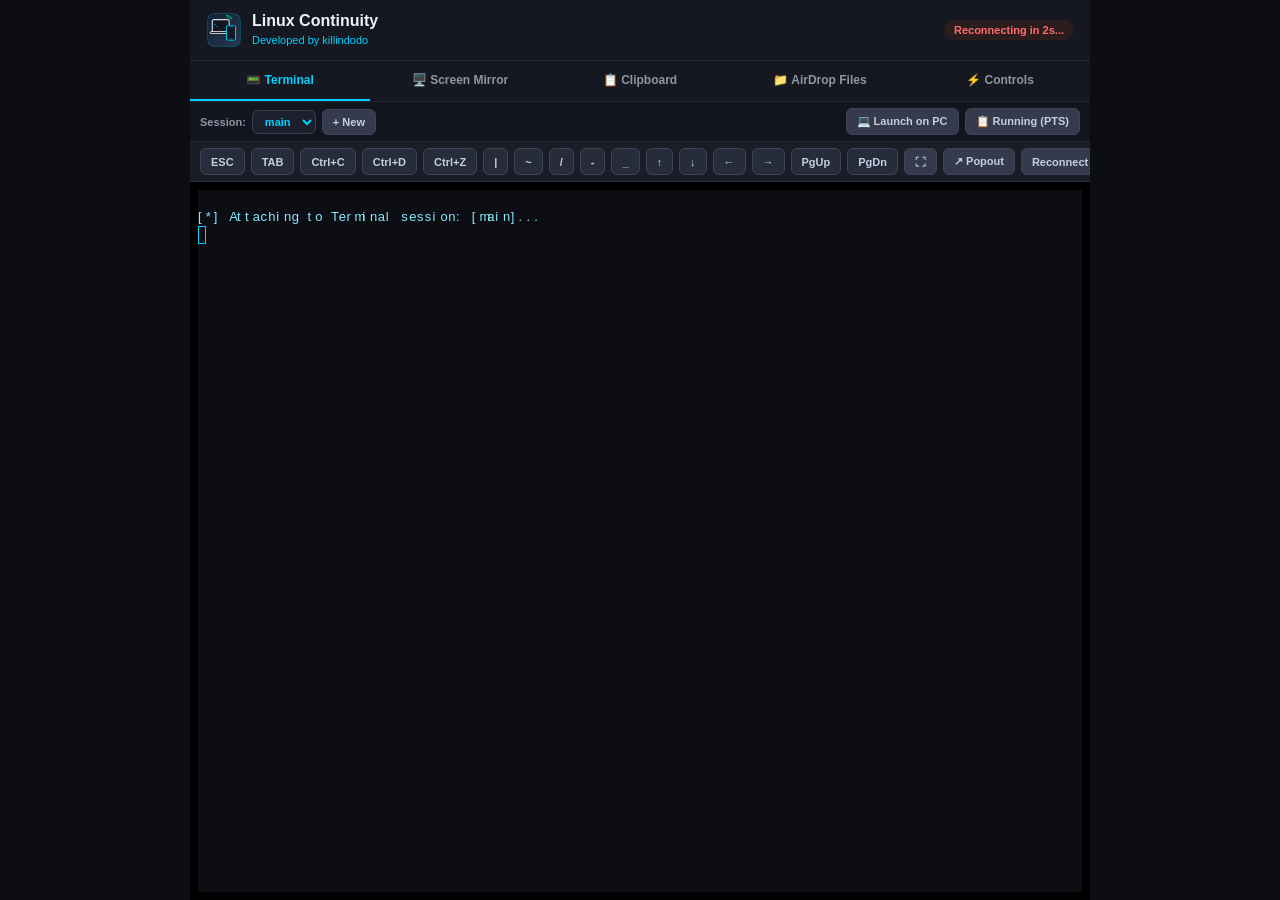
==== templates/index.html @ 5f1b2533 "Add robust remote terminal connection, keepalive heartbeats, standalone terminal view, and SSH acces" ====
<!DOCTYPE html>
<html lang="en">
<head>
  <meta charset="UTF-8">
  <meta name="viewport" content="width=device-width, initial-scale=1.0, maximum-scale=1.0, user-scalable=no">
  <title>Linux Continuity • killindodo</title>
  <link rel="icon" type="image/png" href="/static/icons/icon.png">
  <link rel="stylesheet" href="/static/css/xterm.css">
  <link rel="stylesheet" href="/static/css/style.css">
</head>
<body>
  <div class="app-container">
    <!-- Header -->
    <header class="navbar">
      <div class="brand">
        <img src="/static/icons/icon.png" class="brand-icon" alt="Logo">
        <div>
          <h1 class="brand-title">Linux Continuity</h1>
          <span class="brand-sub">Developed by killindodo</span>
        </div>
      </div>
      <div id="connStatus" class="status-badge disconnected">Connecting...</div>
    </header>

    <!-- Navigation Tabs -->
    <nav class="tabs-nav">
      <button class="tab-btn active" data-tab="terminal">📟 Terminal</button>
      <button class="tab-btn" data-tab="screen">🖥️ Screen Mirror</button>
      <button class="tab-btn" data-tab="clipboard">📋 Clipboard</button>
      <button class="tab-btn" data-tab="files">📁 AirDrop Files</button>
      <button class="tab-btn" data-tab="system">⚡ Controls</button>
    </nav>

    <!-- Main Content Panels -->
    <main class="panel-content">
      <!-- 1. Terminal Panel -->
      <section id="tab-terminal" class="tab-pane active">
        <div class="terminal-container">
          <!-- Session Switcher & Control Header -->
          <div class="term-session-bar">
            <div class="session-selector">
              <label for="termSessionSelect">Session:</label>
              <select id="termSessionSelect">
                <option value="main">main</option>
              </select>
              <button class="kbtn action" id="btnNewSession" title="Create new session">+ New</button>
            </div>
            <div class="session-actions">
              <button class="kbtn action" id="btnLaunchPcTerm" title="Open terminal on PC attached to this session">💻 Launch on PC</button>
              <button class="kbtn action" id="btnToggleProcs" title="Inspect running desktop terminals">📋 Running (PTS)</button>
            </div>
          </div>

          <!-- Mobile Keyboard Helper Toolbar -->
          <div class="key-toolbar">
            <button class="kbtn" data-key="\x1b">ESC</button>
            <button class="kbtn" data-key="\t">TAB</button>
            <button class="kbtn" data-key="\x03">Ctrl+C</button>
            <button class="kbtn" data-key="\x04">Ctrl+D</button>
            <button class="kbtn" data-key="\x1a">Ctrl+Z</button>
            <button class="kbtn" data-key="|">|</button>
            <button class="kbtn" data-key="~">~</button>
            <button class="kbtn" data-key="/">/</button>
            <button class="kbtn" data-key="-">-</button>
            <button class="kbtn" data-key="_">_</button>
            <button class="kbtn" data-key="\x1b[A">↑</button>
            <button class="kbtn" data-key="\x1b[B">↓</button>
            <button class="kbtn" data-key="\x1b[D">←</button>
            <button class="kbtn" data-key="\x1b[C">→</button>
            <button class="kbtn" data-key="\x1b[5~">PgUp</button>
            <button class="kbtn" data-key="\x1b[6~">PgDn</button>
            <button class="kbtn action" id="btnMainTermFullscreen" title="Toggle Fullscreen">⛶</button>
            <a href="/terminal" target="_blank" class="kbtn action" title="Open Dedicated Standalone Terminal" style="text-decoration:none;">↗ Popout</a>
            <button class="kbtn action" id="btnReconnectTerm">Reconnect</button>
            <button class="kbtn action" id="btnClearTerm">Clear</button>
          </div>

          <!-- Collapsible Running Processes Drawer -->
          <div id="procsDrawer" class="procs-drawer" style="display: none;">
            <div class="drawer-header">
              <h4>🖥️ Active Desktop Terminals & Processes</h4>
              <div class="drawer-btns">
                <button id="btnRefreshProcs" class="btn-xs">🔄 Refresh</button>
                <button id="btnCloseProcs" class="btn-xs">✕ Close</button>
              </div>
            </div>
            <div class="procs-content" id="procsContent">
              <div class="procs-loading">Loading running desktop processes...</div>
            </div>
          </div>

          <div id="terminal"></div>
        </div>
      </section>

      <!-- 2. Live Desktop Screen Mirror Panel -->
      <section id="tab-screen" class="tab-pane">
        <div class="screen-wrapper">
          <!-- Screen Control Toolbar -->
          <div class="screen-toolbar">
            <div class="st-left">
              <label for="screenRefreshRate">Rate:</label>
              <select id="screenRefreshRate">
                <option value="1000">Live 1s</option>
                <option value="2000" selected>2s</option>
                <option value="4000">4s</option>
                <option value="0">Manual</option>
              </select>
              <button id="btnScreenManualRefresh" class="kbtn action">🔄 Refresh</button>
            </div>
            <div class="st-right">
              <span class="click-mode-label">Tap:</span>
              <button class="click-mode-btn active" data-btn="1" id="modeLeft">Left</button>
              <button class="click-mode-btn" data-btn="3" id="modeRight">Right</button>
              <button class="click-mode-btn" data-btn="double" id="modeDouble">Double</button>
            </div>
          </div>

          <!-- Interactive Screen Display -->
          <div class="screen-viewport" id="screenViewport">
            <div class="screen-canvas-box" id="screenCanvasBox">
              <img id="screenImg" src="/static/icons/icon.png" alt="Desktop Screen" draggable="false">
              <div id="screenRipple" class="screen-ripple"></div>
            </div>
          </div>

          <!-- Virtual Keyboard & Typing Controller -->
          <div class="screen-kbd-bar">
            <div class="s-keys-row">
              <button class="kbtn s-key" data-skey="Return">Enter</button>
              <button class="kbtn s-key" data-skey="BackSpace">Bksp</button>
              <button class="kbtn s-key" data-skey="Tab">Tab</button>
              <button class="kbtn s-key" data-skey="Escape">Esc</button>
              <button class="kbtn s-key" data-skey="ctrl+c">Ctrl+C</button>
              <button class="kbtn s-key" data-skey="super">Super</button>
              <button class="kbtn s-key" data-skey="alt+Tab">Alt+Tab</button>
              <button class="kbtn s-key" data-skey="space">Space</button>
            </div>
            <div class="screen-type-box">
              <input type="text" id="screenTextInput" placeholder="Type text to send to focused PC window...">
              <button id="btnScreenSendText" class="btn-primary-sm">Send</button>
            </div>
          </div>
        </div>
      </section>

      <!-- 3. Clipboard Panel -->
      <section id="tab-clipboard" class="tab-pane">
        <div class="card">
          <div class="card-header">
            <h3>PC Clipboard (Live Sync)</h3>
            <button id="btnCopyFromPc" class="btn-sm">Copy to Phone</button>
          </div>
          <div id="pcClipboardText" class="clipboard-box placeholder">
            Waiting for clipboard content from PC...
          </div>
        </div>

        <div class="card">
          <div class="card-header">
            <h3>Send to PC Clipboard</h3>
          </div>
          <textarea id="phoneClipboardInput" class="input-textarea" placeholder="Type or paste text here to immediately send to Linux PC..."></textarea>
          <button id="btnSendToPc" class="btn-primary">⚡ Send to PC Clipboard</button>
        </div>
      </section>

      <!-- 4. AirDrop Files Panel -->
      <section id="tab-files" class="tab-pane">
        <div class="card">
          <div class="card-header">
            <h3>Send File to Linux PC</h3>
          </div>
          <div class="drop-zone" id="dropZone">
            <input type="file" id="fileInput" multiple style="display:none;">
            <div class="drop-content">
              <span class="drop-icon">📤</span>
              <p>Tap to choose files or photos</p>
              <span class="drop-sub">Saves straight to ~/Downloads on Linux</span>
            </div>
          </div>
          <div id="uploadProgress" class="progress-bar-container" style="display:none;">
            <div id="progressBar" class="progress-bar"></div>
          </div>
        </div>

        <div class="card">
          <div class="card-header">
            <h3>Download from PC (Recent Files)</h3>
            <button id="btnRefreshFiles" class="btn-sm">Refresh</button>
          </div>
          <ul id="fileList" class="file-list">
            <li class="file-item empty">Loading files...</li>
          </ul>
        </div>
      </section>

      <!-- 5. System Controls Panel -->
      <section id="tab-system" class="tab-pane">
        <div class="card">
          <div class="card-header">
            <h3>Quick Actions</h3>
          </div>
          <div class="action-grid">
            <button class="action-card" data-action="launch_shared_terminal">
              <span class="act-icon">💻</span>
              <span class="act-title">Open Terminal on PC</span>
            </button>
            <button class="action-card" data-action="lock_screen">
              <span class="act-icon">🔒</span>
              <span class="act-title">Lock Screen</span>
            </button>
            <button class="action-card" data-action="notify">
              <span class="act-icon">🔔</span>
              <span class="act-title">Ping Desktop</span>
            </button>
            <button class="action-card" data-action="vol_mute">
              <span class="act-icon">🔇</span>
              <span class="act-title">Mute Audio</span>
            </button>
            <button class="action-card" data-action="open_downloads">
              <span class="act-icon">📂</span>
              <span class="act-title">Open Downloads</span>
            </button>
          </div>
        </div>

        <div class="card">
          <div class="card-header">
            <h3>🌐 Remote Connectivity (Away from Desk)</h3>
            <button id="btnRefreshTunnelStatus" class="btn-sm">Refresh</button>
          </div>
          
          <div class="remote-tunnel-box">
            <div class="remote-row">
              <span class="remote-label">Cloudflare Public HTTPS:</span>
              <span class="remote-val" id="remoteTunnelStatus">Inactive</span>
            </div>
            <div class="remote-actions-row">
              <button id="btnTogglePublicTunnel" class="btn-sm">⚡ Start Public Tunnel</button>
              <button id="btnCopyTunnelUrl" class="btn-sm" style="display:none;">📋 Copy URL</button>
            </div>
          </div>

          <div class="remote-tunnel-box" style="margin-top: 10px;">
            <div class="remote-row">
              <span class="remote-label">Tailscale Mesh VPN:</span>
              <span class="remote-val" id="remoteTailscaleIp">...</span>
            </div>
            <div class="remote-row" style="margin-top: 6px;">
              <span class="remote-label">SSH Remote Command (Termux / JuiceSSH):</span>
            </div>
            <div class="code-box" id="remoteSshCmd">ssh killindodo@...</div>
            <button id="btnCopySshCmd" class="btn-sm" style="margin-top: 6px;">📋 Copy SSH Command</button>
          </div>
        </div>

        <div class="card">
          <div class="card-header">
            <h3>System Information</h3>
          </div>
          <div class="sys-info-grid">
            <div class="sys-item">
              <span class="sys-label">Host</span>
              <span class="sys-val" id="sysHost">Linux PC</span>
            </div>
            <div class="sys-item">
              <span class="sys-label">IP Address</span>
              <span class="sys-val" id="sysIp">...</span>
            </div>
            <div class="sys-item">
              <span class="sys-label">Author</span>
              <span class="sys-val">killindodo</span>
            </div>
          </div>
        </div>
      </section>
    </main>

    <!-- PIN Security Modal -->
    <div id="pinModal" class="pin-modal" style="display:none;">
      <div class="pin-card">
        <span class="pin-icon">🔒</span>
        <h2>Security PIN Required</h2>
        <p>Enter the 4-digit PIN shown on your Linux PC desktop dashboard to authorize this device.</p>
        <div class="pin-input-box">
          <input type="password" id="pinInput" maxlength="8" placeholder="••••" autocomplete="off" autofocus>
        </div>
        <button id="btnUnlock" class="btn-primary">Unlock Device</button>
        <p id="pinError" class="pin-error" style="display:none;">Invalid PIN. Please check your PC screen.</p>
      </div>
    </div>

    <!-- Toast Notification -->
    <div id="toast" class="toast"></div>
  </div>

  <script src="/static/js/xterm.js"></script>
  <script src="/static/js/xterm-addon-fit.js"></script>
  <script src="/static/js/app.js"></script>
</body>
</html>
---- static/css/xterm.css ----
/**
 * Copyright (c) 2014 The xterm.js authors. All rights reserved.
 * Copyright (c) 2012-2013, Christopher Jeffrey (MIT License)
 * https://github.com/chjj/term.js
 * @license MIT
 *
 * Permission is hereby granted, free of charge, to any person obtaining a copy
 * of this software and associated documentation files (the "Software"), to deal
 * in the Software without restriction, including without limitation the rights
 * to use, copy, modify, merge, publish, distribute, sublicense, and/or sell
 * copies of the Software, and to permit persons to whom the Software is
 * furnished to do so, subject to the following conditions:
 *
 * The above copyright notice and this permission notice shall be included in
 * all copies or substantial portions of the Software.
 *
 * THE SOFTWARE IS PROVIDED "AS IS", WITHOUT WARRANTY OF ANY KIND, EXPRESS OR
 * IMPLIED, INCLUDING BUT NOT LIMITED TO THE WARRANTIES OF MERCHANTABILITY,
 * FITNESS FOR A PARTICULAR PURPOSE AND NONINFRINGEMENT. IN NO EVENT SHALL THE
 * AUTHORS OR COPYRIGHT HOLDERS BE LIABLE FOR ANY CLAIM, DAMAGES OR OTHER
 * LIABILITY, WHETHER IN AN ACTION OF CONTRACT, TORT OR OTHERWISE, ARISING FROM,
 * OUT OF OR IN CONNECTION WITH THE SOFTWARE OR THE USE OR OTHER DEALINGS IN
 * THE SOFTWARE.
 *
 * Originally forked from (with the author's permission):
 *   Fabrice Bellard's javascript vt100 for jslinux:
 *   http://bellard.org/jslinux/
 *   Copyright (c) 2011 Fabrice Bellard
 *   The original design remains. The terminal itself
 *   has been extended to include xterm CSI codes, among
 *   other features.
 */

/**
 *  Default styles for xterm.js
 */

.xterm {
    cursor: text;
    position: relative;
    user-select: none;
    -ms-user-select: none;
    -webkit-user-select: none;
}

.xterm.focus,
.xterm:focus {
    outline: none;
}

.xterm .xterm-helpers {
    position: absolute;
    top: 0;
    /**
     * The z-index of the helpers must be higher than the canvases in order for
     * IMEs to appear on top.
     */
    z-index: 5;
}

.xterm .xterm-helper-textarea {
    padding: 0;
    border: 0;
    margin: 0;
    /* Move textarea out of the screen to the far left, so that the cursor is not visible */
    position: absolute;
    opacity: 0;
    left: -9999em;
    top: 0;
    width: 0;
    height: 0;
    z-index: -5;
    /** Prevent wrapping so the IME appears against the textarea at the correct position */
    white-space: nowrap;
    overflow: hidden;
    resize: none;
}

.xterm .composition-view {
    /* TODO: Composition position got messed up somewhere */
    background: #000;
    color: #FFF;
    display: none;
    position: absolute;
    white-space: nowrap;
    z-index: 1;
}

.xterm .composition-view.active {
    display: block;
}

.xterm .xterm-viewport {
    /* On OS X this is required in order for the scroll bar to appear fully opaque */
    background-color: #000;
    overflow-y: scroll;
    cursor: default;
    position: absolute;
    right: 0;
    left: 0;
    top: 0;
    bottom: 0;
}

.xterm .xterm-screen {
    position: relative;
}

.xterm .xterm-screen canvas {
    position: absolute;
    left: 0;
    top: 0;
}

.xterm .xterm-scroll-area {
    visibility: hidden;
}

.xterm-char-measure-element {
    display: inline-block;
    visibility: hidden;
    position: absolute;
    top: 0;
    left: -9999em;
    line-height: normal;
}

.xterm.enable-mouse-events {
    /* When mouse events are enabled (eg. tmux), revert to the standard pointer cursor */
    cursor: default;
}

.xterm.xterm-cursor-pointer,
.xterm .xterm-cursor-pointer {
    cursor: pointer;
}

.xterm.column-select.focus {
    /* Column selection mode */
    cursor: crosshair;
}

.xterm .xterm-accessibility,
.xterm .xterm-message {
    position: absolute;
    left: 0;
    top: 0;
    bottom: 0;
    right: 0;
    z-index: 10;
    color: transparent;
    pointer-events: none;
}

.xterm .live-region {
    position: absolute;
    left: -9999px;
    width: 1px;
    height: 1px;
    overflow: hidden;
}

.xterm-dim {
    /* Dim should not apply to background, so the opacity of the foreground color is applied
     * explicitly in the generated class and reset to 1 here */
    opacity: 1 !important;
}

.xterm-underline-1 { text-decoration: underline; }
.xterm-underline-2 { text-decoration: double underline; }
.xterm-underline-3 { text-decoration: wavy underline; }
.xterm-underline-4 { text-decoration: dotted underline; }
.xterm-underline-5 { text-decoration: dashed underline; }

.xterm-overline {
    text-decoration: overline;
}

.xterm-overline.xterm-underline-1 { text-decoration: overline underline; }
.xterm-overline.xterm-underline-2 { text-decoration: overline double underline; }
.xterm-overline.xterm-underline-3 { text-decoration: overline wavy underline; }
.xterm-overline.xterm-underline-4 { text-decoration: overline dotted underline; }
.xterm-overline.xterm-underline-5 { text-decoration: overline dashed underline; }

.xterm-strikethrough {
    text-decoration: line-through;
}

.xterm-screen .xterm-decoration-container .xterm-decoration {
	z-index: 6;
	position: absolute;
}

.xterm-screen .xterm-decoration-container .xterm-decoration.xterm-decoration-top-layer {
	z-index: 7;
}

.xterm-decoration-overview-ruler {
    z-index: 8;
    position: absolute;
    top: 0;
    right: 0;
    pointer-events: none;
}

.xterm-decoration-top {
    z-index: 2;
    position: relative;
}
---- static/css/style.css ----
/* Linux Continuity - Mobile Web UI Stylesheet */
:root {
  --bg-dark: #0c0e14;
  --card-bg: #151821;
  --card-border: #242938;
  --accent: #007aff;
  --accent-cyan: #00d2ff;
  --accent-green: #34c759;
  --text-main: #f0f2f8;
  --text-muted: #8e95a5;
  --danger: #ff3b30;
}

* {
  box-sizing: border-box;
  margin: 0;
  padding: 0;
  font-family: -apple-system, BlinkMacSystemFont, "Segoe UI", Roboto, Helvetica, Arial, sans-serif;
  -webkit-tap-highlight-color: transparent;
}

body {
  background-color: var(--bg-dark);
  color: var(--text-main);
  height: 100vh;
  overflow: hidden;
}

.app-container {
  display: flex;
  flex-direction: column;
  height: 100vh;
  max-width: 900px;
  margin: 0 auto;
}

/* Header */
.navbar {
  display: flex;
  align-items: center;
  justify-content: space-between;
  padding: 12px 16px;
  background-color: var(--card-bg);
  border-bottom: 1px solid var(--card-border);
}

.brand {
  display: flex;
  align-items: center;
  gap: 10px;
}

.brand-icon {
  width: 36px;
  height: 36px;
  border-radius: 8px;
}

.brand-title {
  font-size: 16px;
  font-weight: 700;
  color: var(--text-main);
}

.brand-sub {
  font-size: 11px;
  color: var(--accent-cyan);
  font-weight: 500;
}

.status-badge {
  font-size: 11px;
  font-weight: 600;
  padding: 4px 10px;
  border-radius: 12px;
  background-color: #2b1d1d;
  color: #ff6b6b;
}

.status-badge.connected {
  background-color: #172e21;
  color: var(--accent-green);
}

/* Tabs */
.tabs-nav {
  display: flex;
  background-color: var(--card-bg);
  border-bottom: 1px solid var(--card-border);
  overflow-x: auto;
  scrollbar-width: none;
}

.tabs-nav::-webkit-scrollbar {
  display: none;
}

.tab-btn {
  flex: 1;
  min-width: 85px;
  padding: 12px 8px;
  background: none;
  border: none;
  border-bottom: 2px solid transparent;
  color: var(--text-muted);
  font-size: 12px;
  font-weight: 600;
  cursor: pointer;
  white-space: nowrap;
  transition: all 0.2s;
}

.tab-btn.active {
  color: var(--accent-cyan);
  border-bottom-color: var(--accent-cyan);
}

/* Panels */
.panel-content {
  flex: 1;
  overflow-y: auto;
  position: relative;
}

.tab-pane {
  display: none;
  padding: 14px;
  height: 100%;
}

.tab-pane.active {
  display: flex;
  flex-direction: column;
  gap: 14px;
}

/* Terminal */
#tab-terminal {
  padding: 0;
}

.terminal-container {
  display: flex;
  flex-direction: column;
  height: 100%;
  background-color: #000;
}

.key-toolbar {
  display: flex;
  gap: 6px;
  padding: 6px 10px;
  background-color: #1a1d26;
  border-bottom: 1px solid #2b3040;
  overflow-x: auto;
  scrollbar-width: none;
}

.key-toolbar::-webkit-scrollbar {
  display: none;
}

.kbtn {
  background-color: #272c3b;
  color: #c5cde0;
  border: 1px solid #3d445a;
  border-radius: 6px;
  padding: 6px 10px;
  font-size: 11px;
  font-weight: 600;
  cursor: pointer;
  white-space: nowrap;
}

.kbtn:active {
  background-color: var(--accent);
  color: #fff;
}

.kbtn.action {
  background-color: #353b4d;
}

#terminal {
  flex: 1;
  padding: 8px;
  overflow: hidden;
}

/* Cards */
.card {
  background-color: var(--card-bg);
  border: 1px solid var(--card-border);
  border-radius: 12px;
  padding: 14px;
}

.card-header {
  display: flex;
  justify-content: space-between;
  align-items: center;
  margin-bottom: 10px;
}

.card-header h3 {
  font-size: 14px;
  font-weight: 600;
  color: #d1d6e5;
}

.btn-sm {
  background-color: #242938;
  color: var(--accent-cyan);
  border: 1px solid #363d52;
  border-radius: 6px;
  padding: 4px 10px;
  font-size: 11px;
  font-weight: 600;
  cursor: pointer;
}

.btn-primary {
  width: 100%;
  background: linear-gradient(135deg, #007aff, #0056b3);
  color: #fff;
  border: none;
  border-radius: 8px;
  padding: 12px;
  font-size: 14px;
  font-weight: 600;
  cursor: pointer;
  margin-top: 10px;
}

.btn-primary:active {
  opacity: 0.85;
}

/* Clipboard */
.clipboard-box {
  background-color: #0c0e14;
  border: 1px solid #232734;
  border-radius: 8px;
  padding: 12px;
  font-size: 13px;
  line-height: 1.4;
  max-height: 180px;
  overflow-y: auto;
  word-break: break-word;
  white-space: pre-wrap;
  color: #e0e4ee;
}

.clipboard-box.placeholder {
  color: #6c7284;
  font-style: italic;
}

.input-textarea {
  width: 100%;
  height: 90px;
  background-color: #0c0e14;
  border: 1px solid #232734;
  border-radius: 8px;
  padding: 10px;
  color: #fff;
  font-size: 13px;
  resize: none;
}

.input-textarea:focus {
  outline: none;
  border-color: var(--accent);
}

/* File Drop Zone */
.drop-zone {
  border: 2px dashed #363d52;
  border-radius: 12px;
  padding: 24px 16px;
  text-align: center;
  cursor: pointer;
  background-color: #10121a;
  transition: all 0.2s;
}

.drop-zone:hover, .drop-zone.dragover {
  border-color: var(--accent-cyan);
  background-color: #141724;
}

.drop-icon {
  font-size: 32px;
  display: block;
  margin-bottom: 6px;
}

.drop-content p {
  font-size: 14px;
  font-weight: 600;
  color: #e0e4ee;
}

.drop-sub {
  font-size: 11px;
  color: var(--text-muted);
}

.progress-bar-container {
  height: 6px;
  background-color: #232734;
  border-radius: 3px;
  margin-top: 10px;
  overflow: hidden;
}

.progress-bar {
  height: 100%;
  width: 0%;
  background: linear-gradient(90deg, #007aff, #00d2ff);
  transition: width 0.2s;
}

/* File List */
.file-list {
  list-style: none;
  max-height: 240px;
  overflow-y: auto;
}

.file-item {
  display: flex;
  justify-content: space-between;
  align-items: center;
  padding: 10px 8px;
  border-bottom: 1px solid #1c202c;
  font-size: 13px;
}

.file-info {
  display: flex;
  flex-direction: column;
  gap: 2px;
  max-width: 75%;
}

.file-name {
  color: #e0e4ee;
  word-break: break-all;
}

.file-meta {
  font-size: 11px;
  color: var(--text-muted);
}

.btn-download {
  background-color: #242938;
  color: var(--accent-cyan);
  border: 1px solid #363d52;
  border-radius: 6px;
  padding: 4px 10px;
  font-size: 12px;
  text-decoration: none;
}

/* Actions Grid */
.action-grid {
  display: grid;
  grid-template-columns: repeat(2, 1fr);
  gap: 10px;
}

.action-card {
  display: flex;
  flex-direction: column;
  align-items: center;
  justify-content: center;
  gap: 8px;
  padding: 16px;
  background-color: #10121a;
  border: 1px solid var(--card-border);
  border-radius: 10px;
  color: #e0e4ee;
  cursor: pointer;
  transition: all 0.2s;
}

.action-card:active {
  background-color: #1d2130;
  border-color: var(--accent);
}

.act-icon {
  font-size: 24px;
}

.act-title {
  font-size: 12px;
  font-weight: 600;
}

/* System Info */
.sys-info-grid {
  display: flex;
  flex-direction: column;
  gap: 8px;
}

.sys-item {
  display: flex;
  justify-content: space-between;
  font-size: 12px;
  padding: 6px 0;
  border-bottom: 1px solid #1c202c;
}

.sys-label {
  color: var(--text-muted);
}

.sys-val {
  color: var(--accent-cyan);
  font-weight: 600;
}

/* Toast */
.toast {
  position: fixed;
  bottom: 24px;
  left: 50%;
  transform: translateX(-50%) translateY(100px);
  background-color: #242938;
  color: #fff;
  padding: 10px 20px;
  border-radius: 20px;
  font-size: 13px;
  font-weight: 500;
  box-shadow: 0 8px 24px rgba(0,0,0,0.5);
  border: 1px solid #363d52;
  transition: transform 0.3s cubic-bezier(0.175, 0.885, 0.32, 1.275);
  pointer-events: none;
  z-index: 1000;
}

.toast.show {
  transform: translateX(-50%) translateY(0);
}

/* PIN Security Modal */
.pin-modal {
  position: fixed;
  inset: 0;
  background-color: rgba(10, 12, 18, 0.95);
  backdrop-filter: blur(12px);
  -webkit-backdrop-filter: blur(12px);
  display: flex;
  align-items: center;
  justify-content: center;
  padding: 20px;
  z-index: 2000;
}

.pin-card {
  background-color: var(--card-bg);
  border: 1px solid var(--card-border);
  border-radius: 16px;
  padding: 28px 24px;
  max-width: 360px;
  width: 100%;
  text-align: center;
  box-shadow: 0 16px 40px rgba(0, 0, 0, 0.6);
}

.pin-icon {
  font-size: 36px;
  display: block;
  margin-bottom: 12px;
}

.pin-card h2 {
  font-size: 18px;
  color: #fff;
  margin-bottom: 8px;
}

.pin-card p {
  font-size: 12px;
  color: var(--text-muted);
  line-height: 1.5;
  margin-bottom: 18px;
}

.pin-input-box input {
  width: 160px;
  font-size: 24px;
  letter-spacing: 12px;
  text-align: center;
  background-color: #0c0e14;
  border: 2px solid var(--accent);
  border-radius: 10px;
  color: #00d2ff;
  padding: 10px 14px;
  margin-bottom: 14px;
}

.pin-input-box input:focus {
  outline: none;
  border-color: var(--accent-cyan);
}

.pin-error {
  color: var(--danger) !important;
  font-size: 11px !important;
  margin-top: 10px !important;
  font-weight: 600;
}

/* Terminal Session Bar & Drawer */
.term-session-bar {
  display: flex;
  align-items: center;
  justify-content: space-between;
  padding: 6px 10px;
  background-color: #12151e;
  border-bottom: 1px solid #232838;
  gap: 8px;
  flex-wrap: wrap;
}

.session-selector {
  display: flex;
  align-items: center;
  gap: 6px;
}

.session-selector label {
  font-size: 11px;
  font-weight: bold;
  color: var(--text-muted);
}

.session-selector select, .st-left select {
  background-color: #1c202c;
  color: #00d2ff;
  border: 1px solid #363e52;
  border-radius: 6px;
  padding: 4px 8px;
  font-size: 11px;
  font-weight: 600;
  outline: none;
}

.session-actions {
  display: flex;
  gap: 6px;
}

.procs-drawer {
  background-color: #12151e;
  border-bottom: 2px solid var(--accent);
  padding: 10px;
  max-height: 220px;
  overflow-y: auto;
}

.drawer-header {
  display: flex;
  justify-content: space-between;
  align-items: center;
  margin-bottom: 8px;
}

.drawer-header h4 {
  font-size: 12px;
  color: #00d2ff;
}

.drawer-btns {
  display: flex;
  gap: 6px;
}

.btn-xs {
  background-color: #242938;
  color: #c5cde0;
  border: 1px solid #363d52;
  border-radius: 4px;
  padding: 3px 8px;
  font-size: 10px;
  cursor: pointer;
  font-weight: 600;
}

.procs-table {
  width: 100%;
  border-collapse: collapse;
  font-family: monospace;
  font-size: 11px;
}

.procs-table th {
  text-align: left;
  padding: 4px 6px;
  color: #7b8398;
  border-bottom: 1px solid #242938;
}

.procs-table td {
  padding: 5px 6px;
  border-bottom: 1px solid #1a1e2a;
  color: #d8deec;
  word-break: break-all;
}

.procs-table td.tty {
  color: #00d2ff;
  font-weight: bold;
}

.procs-table td.cmd {
  color: #50fa7b;
}

.procs-loading {
  font-size: 12px;
  color: var(--text-muted);
  text-align: center;
  padding: 10px;
}

/* Screen Mirror Panel */
#tab-screen {
  padding: 0;
  height: 100%;
}

.screen-wrapper {
  display: flex;
  flex-direction: column;
  height: 100%;
  background-color: #000;
}

.screen-toolbar {
  display: flex;
  align-items: center;
  justify-content: space-between;
  padding: 6px 10px;
  background-color: #141722;
  border-bottom: 1px solid #252b3c;
  flex-wrap: wrap;
  gap: 8px;
}

.st-left {
  display: flex;
  align-items: center;
  gap: 6px;
}

.st-left label {
  font-size: 11px;
  font-weight: bold;
  color: var(--text-muted);
}

.st-right {
  display: flex;
  align-items: center;
  gap: 4px;
}

.click-mode-label {
  font-size: 11px;
  color: var(--text-muted);
  font-weight: bold;
}

.click-mode-btn {
  background-color: #1f2433;
  color: #9aa1b5;
  border: 1px solid #333a4f;
  border-radius: 6px;
  padding: 5px 8px;
  font-size: 11px;
  font-weight: 600;
  cursor: pointer;
}

.click-mode-btn.active {
  background-color: var(--accent);
  color: #fff;
  border-color: #3395ff;
}

.screen-viewport {
  flex: 1;
  display: flex;
  align-items: center;
  justify-content: center;
  overflow: auto;
  position: relative;
  background-color: #090b10;
  padding: 4px;
}

.screen-canvas-box {
  position: relative;
  display: inline-block;
  cursor: crosshair;
  max-width: 100%;
  max-height: 100%;
}

#screenImg {
  display: block;
  max-width: 100%;
  max-height: calc(100vh - 200px);
  object-fit: contain;
  border-radius: 4px;
  box-shadow: 0 4px 16px rgba(0, 0, 0, 0.6);
  user-select: none;
  -webkit-user-drag: none;
}

.screen-ripple {
  position: absolute;
  width: 24px;
  height: 24px;
  border: 2px solid #00d2ff;
  background-color: rgba(0, 210, 255, 0.3);
  border-radius: 50%;
  transform: translate(-50%, -50%) scale(0);
  pointer-events: none;
  opacity: 0;
  transition: transform 0.25s ease-out, opacity 0.25s ease-out;
}

.screen-ripple.active {
  transform: translate(-50%, -50%) scale(1.5);
  opacity: 1;
}

.screen-kbd-bar {
  display: flex;
  flex-direction: column;
  gap: 6px;
  padding: 8px 10px;
  background-color: #141722;
  border-top: 1px solid #252b3c;
}

.s-keys-row {
  display: flex;
  gap: 6px;
  overflow-x: auto;
  scrollbar-width: none;
}

.s-keys-row::-webkit-scrollbar {
  display: none;
}

.s-key {
  padding: 6px 10px;
  font-size: 11px;
}

.screen-type-box {
  display: flex;
  gap: 6px;
}

.screen-type-box input {
  flex: 1;
  background-color: #0c0e14;
  border: 1px solid #282f42;
  border-radius: 6px;
  padding: 8px 10px;
  color: #fff;
  font-size: 12px;
  outline: none;
}

.screen-type-box input:focus {
  border-color: var(--accent);
}

.btn-primary-sm {
  background: var(--accent);
  color: #fff;
  border: none;
  border-radius: 6px;
  padding: 8px 14px;
  font-size: 12px;
  font-weight: 600;
  cursor: pointer;
}

/* Remote Connectivity Card */
.remote-tunnel-box {
  background-color: #10131b;
  border: 1px solid #232838;
  border-radius: 8px;
  padding: 10px 12px;
}

.remote-row {
  display: flex;
  justify-content: space-between;
  align-items: center;
  font-size: 12px;
}

.remote-label {
  color: var(--text-muted);
}

.remote-val {
  color: var(--accent-cyan);
  font-weight: 600;
  word-break: break-all;
}

.remote-actions-row {
  display: flex;
  gap: 8px;
  margin-top: 8px;
}

.code-box {
  background-color: #07090e;
  border: 1px solid #1e2434;
  border-radius: 6px;
  padding: 8px 10px;
  font-family: monospace;
  font-size: 11px;
  color: #50fa7b;
  word-break: break-all;
  user-select: all;
  margin-top: 4px;
}
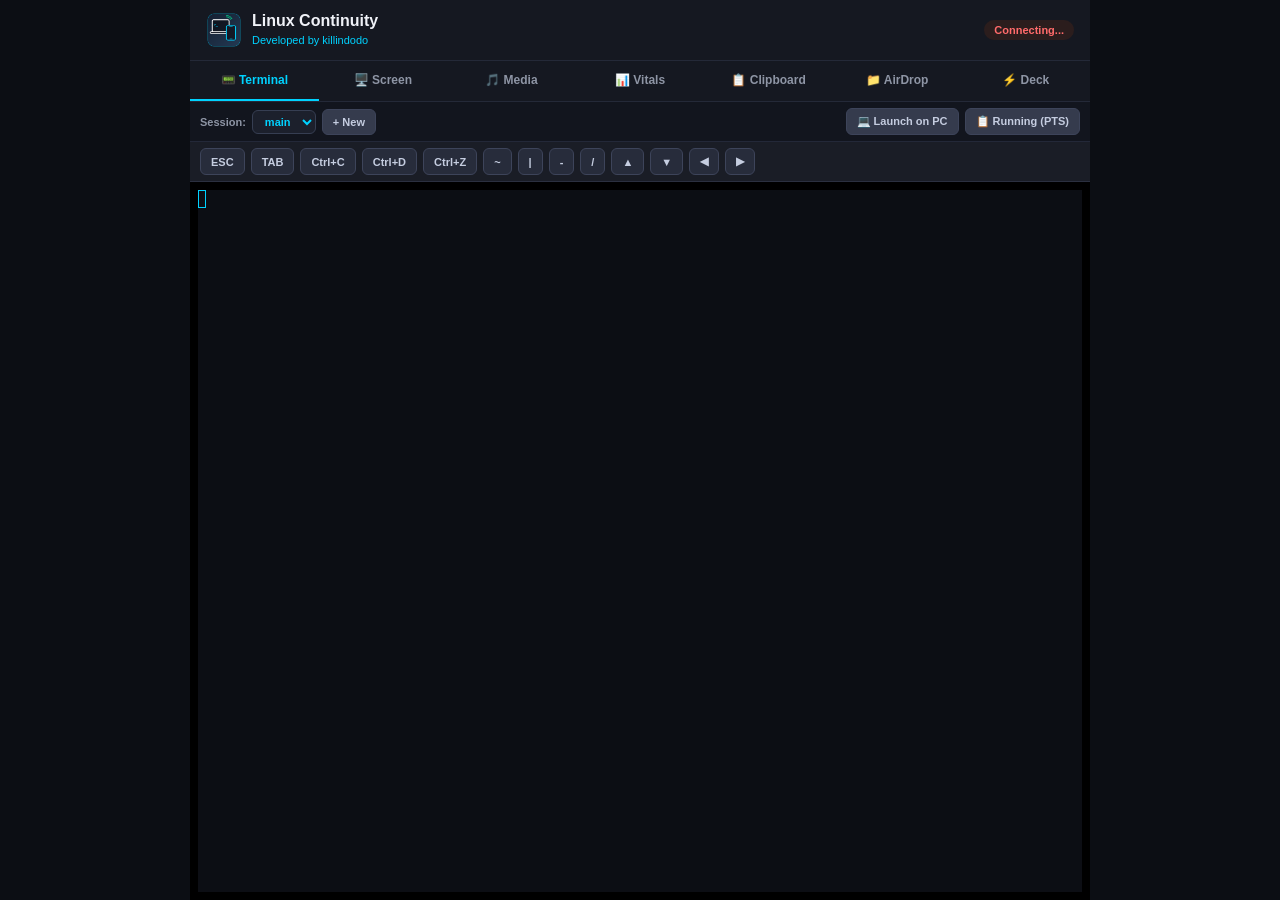
==== commit 29fb293c: "feat: complete Linux Continuity suite with Media/Volume control, Hardware Vitals, Virtual Trackpad, " ====
--- a/templates/index.html
+++ b/templates/index.html
@@ -4,7 +4,16 @@
   <meta charset="UTF-8">
   <meta name="viewport" content="width=device-width, initial-scale=1.0, maximum-scale=1.0, user-scalable=no">
   <title>Linux Continuity • killindodo</title>
+  
+  <!-- PWA & Mobile Web App Meta -->
+  <link rel="manifest" href="/manifest.json">
+  <meta name="theme-color" content="#0f172a">
+  <meta name="mobile-web-app-capable" content="yes">
+  <meta name="apple-mobile-web-app-capable" content="yes">
+  <meta name="apple-mobile-web-app-status-bar-style" content="black-translucent">
+  
   <link rel="icon" type="image/png" href="/static/icons/icon.png">
+  <link rel="apple-touch-icon" href="/static/icons/icon.png">
   <link rel="stylesheet" href="/static/css/xterm.css">
   <link rel="stylesheet" href="/static/css/style.css">
 </head>
@@ -25,10 +34,12 @@
     <!-- Navigation Tabs -->
     <nav class="tabs-nav">
       <button class="tab-btn active" data-tab="terminal">📟 Terminal</button>
-      <button class="tab-btn" data-tab="screen">🖥️ Screen Mirror</button>
+      <button class="tab-btn" data-tab="screen">🖥️ Screen</button>
+      <button class="tab-btn" data-tab="media">🎵 Media</button>
+      <button class="tab-btn" data-tab="vitals">📊 Vitals</button>
       <button class="tab-btn" data-tab="clipboard">📋 Clipboard</button>
-      <button class="tab-btn" data-tab="files">📁 AirDrop Files</button>
-      <button class="tab-btn" data-tab="system">⚡ Controls</button>
+      <button class="tab-btn" data-tab="files">📁 AirDrop</button>
+      <button class="tab-btn" data-tab="system">⚡ Deck</button>
     </nav>
 
     <!-- Main Content Panels -->
@@ -58,34 +69,24 @@
             <button class="kbtn" data-key="\x03">Ctrl+C</button>
             <button class="kbtn" data-key="\x04">Ctrl+D</button>
             <button class="kbtn" data-key="\x1a">Ctrl+Z</button>
+            <button class="kbtn" data-key="~">~</button>
             <button class="kbtn" data-key="|">|</button>
-            <button class="kbtn" data-key="~">~</button>
+            <button class="kbtn" data-key="-">-</button>
             <button class="kbtn" data-key="/">/</button>
-            <button class="kbtn" data-key="-">-</button>
-            <button class="kbtn" data-key="_">_</button>
-            <button class="kbtn" data-key="\x1b[A">↑</button>
-            <button class="kbtn" data-key="\x1b[B">↓</button>
-            <button class="kbtn" data-key="\x1b[D">←</button>
-            <button class="kbtn" data-key="\x1b[C">→</button>
-            <button class="kbtn" data-key="\x1b[5~">PgUp</button>
-            <button class="kbtn" data-key="\x1b[6~">PgDn</button>
-            <button class="kbtn action" id="btnMainTermFullscreen" title="Toggle Fullscreen">⛶</button>
-            <a href="/terminal" target="_blank" class="kbtn action" title="Open Dedicated Standalone Terminal" style="text-decoration:none;">↗ Popout</a>
-            <button class="kbtn action" id="btnReconnectTerm">Reconnect</button>
-            <button class="kbtn action" id="btnClearTerm">Clear</button>
-          </div>
-
-          <!-- Collapsible Running Processes Drawer -->
-          <div id="procsDrawer" class="procs-drawer" style="display: none;">
-            <div class="drawer-header">
-              <h4>🖥️ Active Desktop Terminals & Processes</h4>
-              <div class="drawer-btns">
-                <button id="btnRefreshProcs" class="btn-xs">🔄 Refresh</button>
-                <button id="btnCloseProcs" class="btn-xs">✕ Close</button>
-              </div>
-            </div>
-            <div class="procs-content" id="procsContent">
-              <div class="procs-loading">Loading running desktop processes...</div>
+            <button class="kbtn" data-key="\x1b[A">▲</button>
+            <button class="kbtn" data-key="\x1b[B">▼</button>
+            <button class="kbtn" data-key="\x1b[D">◀</button>
+            <button class="kbtn" data-key="\x1b[C">▶</button>
+          </div>
+
+          <!-- Active Desktop Terminals (PTS) Inspector Drawer -->
+          <div id="ptsDrawer" class="pts-drawer" style="display: none;">
+            <div class="pts-header">
+              <h4>Active Desktop Terminals (PTS Processes)</h4>
+              <button id="btnClosePts" class="btn-sm">✕ Close</button>
+            </div>
+            <div id="ptsList" class="pts-list">
+              <div class="pts-loading">Scanning running terminals...</div>
             </div>
           </div>
 
@@ -93,34 +94,60 @@
         </div>
       </section>
 
-      <!-- 2. Live Desktop Screen Mirror Panel -->
+      <!-- 2. Screen Mirror & Virtual Trackpad Panel -->
       <section id="tab-screen" class="tab-pane">
         <div class="screen-wrapper">
-          <!-- Screen Control Toolbar -->
-          <div class="screen-toolbar">
-            <div class="st-left">
-              <label for="screenRefreshRate">Rate:</label>
-              <select id="screenRefreshRate">
-                <option value="1000">Live 1s</option>
-                <option value="2000" selected>2s</option>
-                <option value="4000">4s</option>
-                <option value="0">Manual</option>
-              </select>
-              <button id="btnScreenManualRefresh" class="kbtn action">🔄 Refresh</button>
-            </div>
-            <div class="st-right">
-              <span class="click-mode-label">Tap:</span>
-              <button class="click-mode-btn active" data-btn="1" id="modeLeft">Left</button>
-              <button class="click-mode-btn" data-btn="3" id="modeRight">Right</button>
-              <button class="click-mode-btn" data-btn="double" id="modeDouble">Double</button>
-            </div>
-          </div>
-
-          <!-- Interactive Screen Display -->
-          <div class="screen-viewport" id="screenViewport">
-            <div class="screen-canvas-box" id="screenCanvasBox">
-              <img id="screenImg" src="/static/icons/icon.png" alt="Desktop Screen" draggable="false">
-              <div id="screenRipple" class="screen-ripple"></div>
+          <!-- Mode Switcher: Mirror vs Trackpad -->
+          <div class="screen-mode-bar">
+            <div class="mode-tabs">
+              <button id="btnSubModeMirror" class="submode-btn active">🖥️ Screen View</button>
+              <button id="btnSubModeTrackpad" class="submode-btn">🖱️ Virtual Trackpad</button>
+            </div>
+          </div>
+
+          <!-- Screen Mirror View Sub-panel -->
+          <div id="screenMirrorSubpanel">
+            <div class="screen-toolbar">
+              <div class="st-left">
+                <label for="screenRefreshRate">Rate:</label>
+                <select id="screenRefreshRate">
+                  <option value="1000">Live 1s</option>
+                  <option value="2000" selected>2s</option>
+                  <option value="4000">4s</option>
+                  <option value="0">Manual</option>
+                </select>
+                <button id="btnScreenManualRefresh" class="kbtn action">🔄 Refresh</button>
+              </div>
+              <div class="st-right">
+                <span class="click-mode-label">Tap:</span>
+                <button class="click-mode-btn active" data-btn="1" id="modeLeft">Left</button>
+                <button class="click-mode-btn" data-btn="3" id="modeRight">Right</button>
+                <button class="click-mode-btn" data-btn="double" id="modeDouble">Double</button>
+              </div>
+            </div>
+
+            <div class="screen-viewport" id="screenViewport">
+              <div class="screen-canvas-box" id="screenCanvasBox">
+                <img id="screenImg" src="/static/icons/icon.png" alt="Desktop Screen" draggable="false">
+                <div id="screenRipple" class="screen-ripple"></div>
+              </div>
+            </div>
+          </div>
+
+          <!-- Virtual Trackpad Sub-panel -->
+          <div id="trackpadSubpanel" style="display: none;">
+            <div class="trackpad-surface" id="trackpadSurface">
+              <div class="trackpad-hint">
+                <span>Touch & Drag to Move Cursor</span>
+                <small>1-Finger Tap = Left Click • 2-Finger Tap = Right Click • 2-Finger Drag = Scroll</small>
+              </div>
+              <div class="trackpad-pointer" id="trackpadPointer"></div>
+            </div>
+            
+            <div class="trackpad-buttons">
+              <button id="btnTrackpadLeft" class="btn-tp">Left Click</button>
+              <button id="btnTrackpadMiddle" class="btn-tp">Middle</button>
+              <button id="btnTrackpadRight" class="btn-tp">Right Click</button>
             </div>
           </div>
 
@@ -137,14 +164,153 @@
               <button class="kbtn s-key" data-skey="space">Space</button>
             </div>
             <div class="screen-type-box">
-              <input type="text" id="screenTextInput" placeholder="Type text to send to focused PC window...">
+              <input type="text" id="screenTextInput" placeholder="Type text to send to active PC window...">
               <button id="btnScreenSendText" class="btn-primary-sm">Send</button>
             </div>
           </div>
         </div>
       </section>
 
-      <!-- 3. Clipboard Panel -->
+      <!-- 3. Media & Audio Panel -->
+      <section id="tab-media" class="tab-pane">
+        <!-- Now Playing Card -->
+        <div class="card media-card">
+          <div class="card-header">
+            <h3>Now Playing (MPRIS)</h3>
+            <span id="mediaPlayerName" class="badge-sub">No Player</span>
+          </div>
+
+          <div class="media-body">
+            <div class="media-art-box">
+              <div id="mediaArtPlaceholder" class="media-art-icon">🎵</div>
+              <img id="mediaArtImg" src="" alt="Album Art" style="display:none;">
+            </div>
+            <div class="media-details">
+              <h4 id="mediaTitle" class="media-title">No media active</h4>
+              <p id="mediaArtist" class="media-artist">Launch Spotify, VLC, YouTube or Firefox</p>
+              <span id="mediaAlbum" class="media-album"></span>
+              <span id="mediaStatusBadge" class="status-pill status-idle">Idle</span>
+            </div>
+          </div>
+
+          <!-- Playback Controls -->
+          <div class="media-controls">
+            <button class="media-btn" id="btnMediaPrev" title="Previous Track">⏮️</button>
+            <button class="media-btn main-play" id="btnMediaPlayPause" title="Play/Pause">⏯️</button>
+            <button class="media-btn" id="btnMediaNext" title="Next Track">⏭️</button>
+            <button class="media-btn" id="btnMediaStop" title="Stop">⏹️</button>
+          </div>
+        </div>
+
+        <!-- Master Volume Control Card -->
+        <div class="card">
+          <div class="card-header">
+            <h3>Master Audio Volume</h3>
+            <span id="volPercentBadge" class="badge-highlight">--%</span>
+          </div>
+          
+          <div class="vol-control-box">
+            <button id="btnToggleMute" class="btn-mute" title="Toggle Mute">🔊</button>
+            <input type="range" id="volumeSlider" min="0" max="150" value="50" class="slider-vol">
+          </div>
+
+          <div class="vol-presets">
+            <button class="btn-chip" data-vol="0">0%</button>
+            <button class="btn-chip" data-vol="25">25%</button>
+            <button class="btn-chip" data-vol="50">50%</button>
+            <button class="btn-chip" data-vol="75">75%</button>
+            <button class="btn-chip" data-vol="100">100%</button>
+          </div>
+        </div>
+      </section>
+
+      <!-- 4. System Vitals & Hardware Monitor Panel -->
+      <section id="tab-vitals" class="tab-pane">
+        <div class="card">
+          <div class="card-header">
+            <h3>🖥️ System Vitals</h3>
+            <div class="vitals-header-actions">
+              <span id="vitalsUptime" class="badge-sub">Uptime: --</span>
+              <button id="btnRefreshVitals" class="btn-sm">🔄 Refresh</button>
+            </div>
+          </div>
+
+          <!-- Vitals Grid -->
+          <div class="vitals-grid">
+            <!-- CPU Card -->
+            <div class="vital-tile">
+              <div class="vt-top">
+                <span class="vt-title">CPU Load</span>
+                <span id="vitalCpuVal" class="vt-val">--%</span>
+              </div>
+              <div class="progress-bar-bg">
+                <div id="vitalCpuBar" class="progress-bar-fill" style="width: 0%;"></div>
+              </div>
+              <div class="vt-sub">
+                <span id="vitalCpuCores">-- Cores</span> • <span id="vitalCpuFreq">-- MHz</span>
+              </div>
+            </div>
+
+            <!-- Memory Card -->
+            <div class="vital-tile">
+              <div class="vt-top">
+                <span class="vt-title">Memory (RAM)</span>
+                <span id="vitalRamVal" class="vt-val">--%</span>
+              </div>
+              <div class="progress-bar-bg">
+                <div id="vitalRamBar" class="progress-bar-fill fill-blue" style="width: 0%;"></div>
+              </div>
+              <div class="vt-sub">
+                <span id="vitalRamDetail">-- / -- MB</span>
+              </div>
+            </div>
+
+            <!-- Disk Card -->
+            <div class="vital-tile">
+              <div class="vt-top">
+                <span class="vt-title">Storage (Root /)</span>
+                <span id="vitalDiskVal" class="vt-val">--%</span>
+              </div>
+              <div class="progress-bar-bg">
+                <div id="vitalDiskBar" class="progress-bar-fill fill-purple" style="width: 0%;"></div>
+              </div>
+              <div class="vt-sub">
+                <span id="vitalDiskDetail">-- / -- GB</span>
+              </div>
+            </div>
+
+            <!-- Thermal / Temperature Card -->
+            <div class="vital-tile">
+              <div class="vt-top">
+                <span class="vt-title">Temperatures</span>
+                <span id="vitalTempCpu" class="vt-val">--°C</span>
+              </div>
+              <div class="progress-bar-bg">
+                <div id="vitalTempBar" class="progress-bar-fill fill-orange" style="width: 0%;"></div>
+              </div>
+              <div class="vt-sub">
+                <span>CPU Temp</span> • <span id="vitalTempGpu">GPU: --°C</span>
+              </div>
+            </div>
+
+            <!-- Battery / Power Card -->
+            <div class="vital-tile" id="vitalBatteryTile">
+              <div class="vt-top">
+                <span class="vt-title">Power & Battery</span>
+                <span id="vitalBattVal" class="vt-val">--%</span>
+              </div>
+              <div class="progress-bar-bg">
+                <div id="vitalBattBar" class="progress-bar-fill fill-green" style="width: 0%;"></div>
+              </div>
+              <div class="vt-sub">
+                <span id="vitalBattStatus">AC Connected</span>
+              </div>
+            </div>
+          </div>
+        </div>
+      </section>
+
+      <!-- 5. Clipboard Panel -->
       <section id="tab-clipboard" class="tab-pane">
         <div class="card">
           <div class="card-header">
@@ -165,75 +331,118 @@
         </div>
       </section>
 
-      <!-- 4. AirDrop Files Panel -->
+      <!-- 6. AirDrop Files Panel -->
       <section id="tab-files" class="tab-pane">
         <div class="card">
           <div class="card-header">
-            <h3>Send File to Linux PC</h3>
+            <h3>Send Files to Linux (~/Downloads)</h3>
           </div>
           <div class="drop-zone" id="dropZone">
+            <span class="drop-icon">📤</span>
+            <p>Tap here or drop files to send to PC</p>
             <input type="file" id="fileInput" multiple style="display:none;">
-            <div class="drop-content">
-              <span class="drop-icon">📤</span>
-              <p>Tap to choose files or photos</p>
-              <span class="drop-sub">Saves straight to ~/Downloads on Linux</span>
-            </div>
-          </div>
-          <div id="uploadProgress" class="progress-bar-container" style="display:none;">
-            <div id="progressBar" class="progress-bar"></div>
-          </div>
-        </div>
-
-        <div class="card">
-          <div class="card-header">
-            <h3>Download from PC (Recent Files)</h3>
+          </div>
+          <div id="uploadProgress" class="upload-progress" style="display:none;">
+            <div class="progress-bar">
+              <div id="progressBarFill" class="progress-fill"></div>
+            </div>
+            <span id="uploadStatusText">Uploading...</span>
+          </div>
+        </div>
+
+        <div class="card">
+          <div class="card-header">
+            <h3>Recent PC Files</h3>
             <button id="btnRefreshFiles" class="btn-sm">Refresh</button>
           </div>
-          <ul id="fileList" class="file-list">
-            <li class="file-item empty">Loading files...</li>
-          </ul>
-        </div>
-      </section>
-
-      <!-- 5. System Controls Panel -->
+          <div id="pcFilesList" class="files-list">
+            <div class="file-loading">Loading recent files...</div>
+          </div>
+        </div>
+      </section>
+
+      <!-- 7. Deck, Power & System Panel -->
       <section id="tab-system" class="tab-pane">
-        <div class="card">
-          <div class="card-header">
-            <h3>Quick Actions</h3>
+        <!-- 1-Click App Launcher Deck -->
+        <div class="card">
+          <div class="card-header">
+            <h3>🚀 1-Click App Launcher</h3>
           </div>
           <div class="action-grid">
-            <button class="action-card" data-action="launch_shared_terminal">
+            <button class="action-card" data-app="terminal">
               <span class="act-icon">💻</span>
-              <span class="act-title">Open Terminal on PC</span>
-            </button>
-            <button class="action-card" data-action="lock_screen">
+              <span class="act-title">Terminal</span>
+            </button>
+            <button class="action-card" data-app="files">
+              <span class="act-icon">📂</span>
+              <span class="act-title">File Manager</span>
+            </button>
+            <button class="action-card" data-app="browser">
+              <span class="act-icon">🌐</span>
+              <span class="act-title">Browser</span>
+            </button>
+            <button class="action-card" data-app="editor">
+              <span class="act-icon">📝</span>
+              <span class="act-title">VS Code</span>
+            </button>
+            <button class="action-card" data-app="settings">
+              <span class="act-icon">⚙️</span>
+              <span class="act-title">Settings</span>
+            </button>
+          </div>
+        </div>
+
+        <!-- Power & Display Controls -->
+        <div class="card">
+          <div class="card-header">
+            <h3>⚡ Power & Display</h3>
+          </div>
+          <div class="action-grid">
+            <button class="action-card" data-power="lock">
               <span class="act-icon">🔒</span>
               <span class="act-title">Lock Screen</span>
             </button>
-            <button class="action-card" data-action="notify">
-              <span class="act-icon">🔔</span>
-              <span class="act-title">Ping Desktop</span>
-            </button>
-            <button class="action-card" data-action="vol_mute">
-              <span class="act-icon">🔇</span>
-              <span class="act-title">Mute Audio</span>
-            </button>
-            <button class="action-card" data-action="open_downloads">
-              <span class="act-icon">📂</span>
-              <span class="act-title">Open Downloads</span>
-            </button>
-          </div>
-        </div>
-
-        <div class="card">
-          <div class="card-header">
-            <h3>🌐 Remote Connectivity (Away from Desk)</h3>
+            <button class="action-card" data-power="display_off">
+              <span class="act-icon">🌙</span>
+              <span class="act-title">Screen Off</span>
+            </button>
+            <button class="action-card" data-power="suspend">
+              <span class="act-icon">💤</span>
+              <span class="act-title">Sleep PC</span>
+            </button>
+            <button class="action-card danger" data-power="reboot">
+              <span class="act-icon">🔄</span>
+              <span class="act-title">Reboot</span>
+            </button>
+            <button class="action-card danger" data-power="poweroff">
+              <span class="act-icon">🔌</span>
+              <span class="act-title">Shut Down</span>
+            </button>
+          </div>
+        </div>
+
+        <!-- Send Desktop Notification -->
+        <div class="card">
+          <div class="card-header">
+            <h3>🔔 Push Notification to PC</h3>
+          </div>
+          <div class="notif-form">
+            <input type="text" id="notifTitleInput" placeholder="Notification Title (e.g. Call Alert)">
+            <input type="text" id="notifMsgInput" placeholder="Message details...">
+            <button id="btnSendNotification" class="btn-primary">Send Desktop Notification</button>
+          </div>
+        </div>
+
+        <!-- Remote Connectivity (Cloudflare & Tailscale) -->
+        <div class="card">
+          <div class="card-header">
+            <h3>🌐 Remote Connectivity</h3>
             <button id="btnRefreshTunnelStatus" class="btn-sm">Refresh</button>
           </div>
           
           <div class="remote-tunnel-box">
             <div class="remote-row">
-              <span class="remote-label">Cloudflare Public HTTPS:</span>
+              <span class="remote-label">Cloudflare HTTPS:</span>
               <span class="remote-val" id="remoteTunnelStatus">Inactive</span>
             </div>
             <div class="remote-actions-row">
@@ -248,16 +457,17 @@
               <span class="remote-val" id="remoteTailscaleIp">...</span>
             </div>
             <div class="remote-row" style="margin-top: 6px;">
-              <span class="remote-label">SSH Remote Command (Termux / JuiceSSH):</span>
+              <span class="remote-label">SSH Remote Command:</span>
             </div>
             <div class="code-box" id="remoteSshCmd">ssh killindodo@...</div>
             <button id="btnCopySshCmd" class="btn-sm" style="margin-top: 6px;">📋 Copy SSH Command</button>
           </div>
         </div>
 
-        <div class="card">
-          <div class="card-header">
-            <h3>System Information</h3>
+        <!-- System Information -->
+        <div class="card">
+          <div class="card-header">
+            <h3>Host Info</h3>
           </div>
           <div class="sys-info-grid">
             <div class="sys-item">
--- a/static/css/style.css
+++ b/static/css/style.css
@@ -841,3 +841,375 @@
   user-select: all;
   margin-top: 4px;
 }
+
+/* Screen Submode Bar & Trackpad */
+.screen-mode-bar {
+  display: flex;
+  justify-content: center;
+  padding: 8px 12px;
+  background-color: #12151e;
+  border-bottom: 1px solid #232838;
+}
+
+.mode-tabs {
+  display: flex;
+  background-color: #1a1e2b;
+  border-radius: 8px;
+  padding: 3px;
+  gap: 4px;
+}
+
+.submode-btn {
+  background: transparent;
+  border: none;
+  color: var(--text-muted);
+  padding: 6px 14px;
+  font-size: 11px;
+  font-weight: 600;
+  border-radius: 6px;
+  cursor: pointer;
+  transition: all 0.2s;
+}
+
+.submode-btn.active {
+  background-color: var(--accent);
+  color: #fff;
+}
+
+.trackpad-surface {
+  height: 280px;
+  background: radial-gradient(circle at center, #1b2030 0%, #0d1017 100%);
+  border: 2px dashed #2f374c;
+  border-radius: 12px;
+  margin: 10px;
+  display: flex;
+  flex-direction: column;
+  align-items: center;
+  justify-content: center;
+  position: relative;
+  touch-action: none;
+  user-select: none;
+  cursor: crosshair;
+}
+
+.trackpad-hint {
+  text-align: center;
+  color: var(--text-muted);
+  pointer-events: none;
+}
+
+.trackpad-hint span {
+  font-size: 14px;
+  font-weight: 600;
+  color: #c5cde0;
+  display: block;
+  margin-bottom: 4px;
+}
+
+.trackpad-hint small {
+  font-size: 10px;
+  opacity: 0.7;
+}
+
+.trackpad-buttons {
+  display: flex;
+  gap: 8px;
+  padding: 0 10px 10px 10px;
+}
+
+.btn-tp {
+  flex: 1;
+  background-color: #1b202e;
+  color: #fff;
+  border: 1px solid #30394f;
+  padding: 12px;
+  border-radius: 8px;
+  font-weight: 600;
+  font-size: 12px;
+  cursor: pointer;
+}
+
+.btn-tp:active {
+  background-color: var(--accent);
+}
+
+/* Media & Audio Player Card */
+.media-card {
+  border-left: 4px solid #1db954;
+}
+
+.badge-sub {
+  font-size: 10px;
+  color: #00d2ff;
+  background-color: #162234;
+  padding: 3px 8px;
+  border-radius: 4px;
+  font-weight: 600;
+}
+
+.media-body {
+  display: flex;
+  gap: 14px;
+  align-items: center;
+  margin: 10px 0 16px 0;
+}
+
+.media-art-box {
+  width: 72px;
+  height: 72px;
+  border-radius: 10px;
+  background-color: #161b26;
+  border: 1px solid #283144;
+  display: flex;
+  align-items: center;
+  justify-content: center;
+  overflow: hidden;
+  flex-shrink: 0;
+}
+
+.media-art-icon {
+  font-size: 32px;
+}
+
+.media-art-box img {
+  width: 100%;
+  height: 100%;
+  object-fit: cover;
+}
+
+.media-details {
+  flex: 1;
+  min-width: 0;
+}
+
+.media-title {
+  font-size: 15px;
+  font-weight: 700;
+  color: #fff;
+  white-space: nowrap;
+  overflow: hidden;
+  text-overflow: ellipsis;
+  margin-bottom: 2px;
+}
+
+.media-artist {
+  font-size: 12px;
+  color: #94a3b8;
+  white-space: nowrap;
+  overflow: hidden;
+  text-overflow: ellipsis;
+}
+
+.media-album {
+  font-size: 11px;
+  color: #64748b;
+  display: block;
+}
+
+.status-pill {
+  display: inline-block;
+  font-size: 9px;
+  font-weight: 700;
+  text-transform: uppercase;
+  padding: 2px 6px;
+  border-radius: 4px;
+  margin-top: 4px;
+}
+
+.status-playing {
+  background-color: #14532d;
+  color: #4ade80;
+}
+
+.status-paused {
+  background-color: #713f12;
+  color: #fde047;
+}
+
+.status-idle {
+  background-color: #1e293b;
+  color: #94a3b8;
+}
+
+.media-controls {
+  display: flex;
+  justify-content: center;
+  align-items: center;
+  gap: 12px;
+  padding-top: 8px;
+  border-top: 1px solid #1e2434;
+}
+
+.media-btn {
+  background-color: #1e2535;
+  border: 1px solid #323d54;
+  color: #fff;
+  width: 44px;
+  height: 44px;
+  border-radius: 50%;
+  font-size: 16px;
+  display: flex;
+  align-items: center;
+  justify-content: center;
+  cursor: pointer;
+  transition: transform 0.1s;
+}
+
+.media-btn.main-play {
+  width: 54px;
+  height: 54px;
+  background: var(--accent);
+  border-color: var(--accent);
+  font-size: 20px;
+}
+
+.media-btn:active {
+  transform: scale(0.92);
+}
+
+/* Volume Slider */
+.vol-control-box {
+  display: flex;
+  align-items: center;
+  gap: 12px;
+  margin: 12px 0;
+}
+
+.btn-mute {
+  background-color: #1e2535;
+  border: 1px solid #333d52;
+  color: #fff;
+  width: 40px;
+  height: 40px;
+  border-radius: 8px;
+  font-size: 18px;
+  cursor: pointer;
+}
+
+.slider-vol {
+  flex: 1;
+  accent-color: #00d2ff;
+  height: 8px;
+  border-radius: 4px;
+  outline: none;
+}
+
+.vol-presets {
+  display: flex;
+  gap: 6px;
+}
+
+.btn-chip {
+  flex: 1;
+  background-color: #161b26;
+  border: 1px solid #283144;
+  color: #94a3b8;
+  padding: 6px;
+  border-radius: 6px;
+  font-size: 11px;
+  font-weight: 600;
+  cursor: pointer;
+}
+
+.btn-chip:active {
+  background-color: var(--accent);
+  color: #fff;
+}
+
+/* System Vitals */
+.vitals-header-actions {
+  display: flex;
+  align-items: center;
+  gap: 8px;
+}
+
+.vitals-grid {
+  display: grid;
+  grid-template-columns: repeat(auto-fit, minmax(160px, 1fr));
+  gap: 10px;
+  margin-top: 10px;
+}
+
+.vital-tile {
+  background-color: #10131c;
+  border: 1px solid #232838;
+  border-radius: 8px;
+  padding: 10px;
+}
+
+.vt-top {
+  display: flex;
+  justify-content: space-between;
+  align-items: center;
+  margin-bottom: 6px;
+}
+
+.vt-title {
+  font-size: 11px;
+  color: var(--text-muted);
+  font-weight: 600;
+}
+
+.vt-val {
+  font-size: 13px;
+  font-weight: 700;
+  color: #00d2ff;
+}
+
+.progress-bar-bg {
+  width: 100%;
+  height: 6px;
+  background-color: #1e2434;
+  border-radius: 3px;
+  overflow: hidden;
+  margin-bottom: 6px;
+}
+
+.progress-bar-fill {
+  height: 100%;
+  background-color: #00d2ff;
+  border-radius: 3px;
+  transition: width 0.3s;
+}
+
+.fill-blue { background-color: #3b82f6; }
+.fill-purple { background-color: #a855f7; }
+.fill-orange { background-color: #f97316; }
+.fill-green { background-color: #22c55e; }
+
+.vt-sub {
+  font-size: 10px;
+  color: #64748b;
+}
+
+/* App launcher & power actions */
+.action-card.danger {
+  border-color: #5c1d1d;
+}
+
+.action-card.danger:hover {
+  border-color: #ef4444;
+  background-color: #291417;
+}
+
+/* Push notification form */
+.notif-form {
+  display: flex;
+  flex-direction: column;
+  gap: 8px;
+}
+
+.notif-form input {
+  background-color: #0c0e14;
+  border: 1px solid #282f42;
+  border-radius: 6px;
+  padding: 8px 10px;
+  color: #fff;
+  font-size: 12px;
+  outline: none;
+}
+
+.notif-form input:focus {
+  border-color: var(--accent);
+}
+
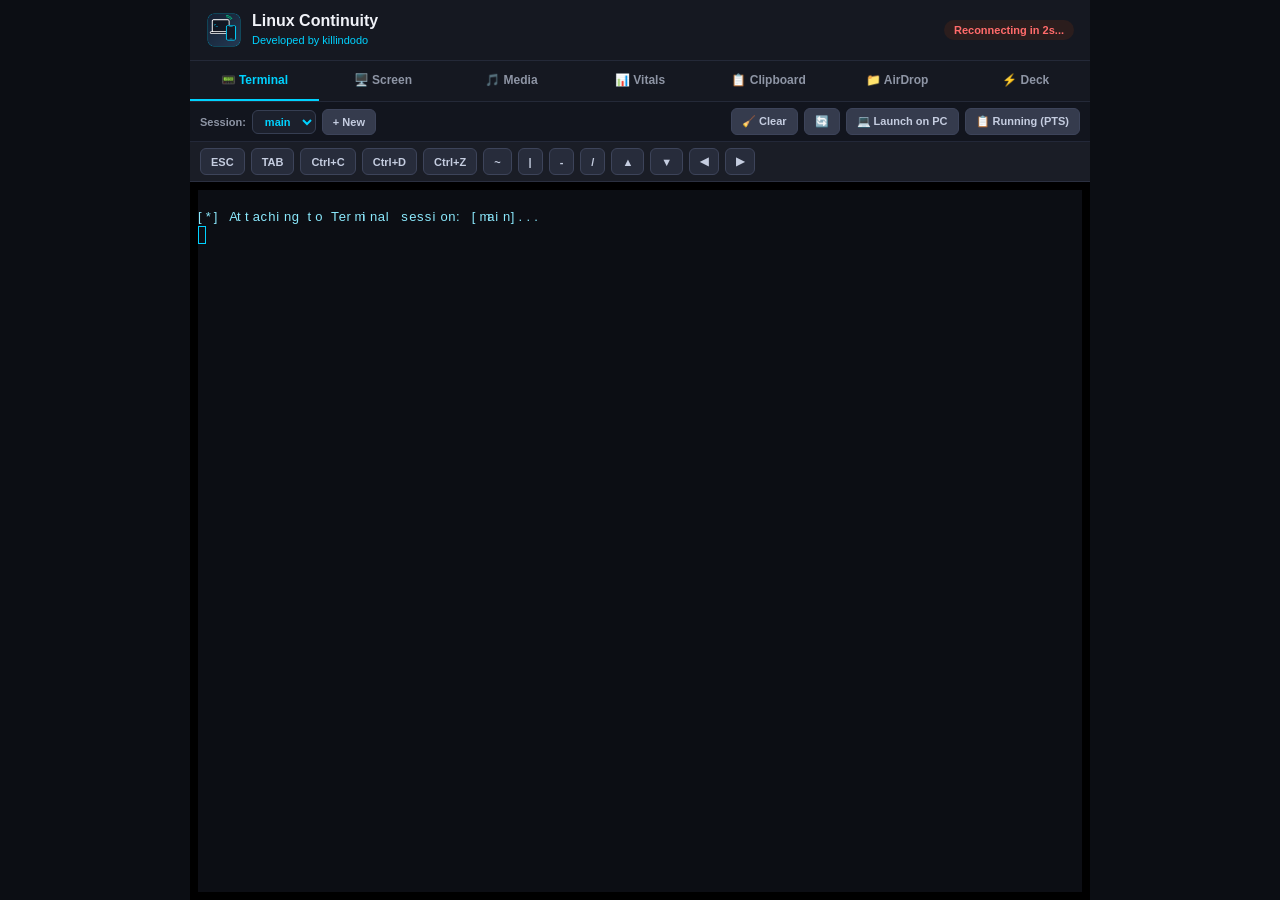
==== commit c23c5ff4: "fix: resolve null reference crash in app.js and fix tab handlers" ====
--- a/templates/index.html
+++ b/templates/index.html
@@ -57,6 +57,8 @@
               <button class="kbtn action" id="btnNewSession" title="Create new session">+ New</button>
             </div>
             <div class="session-actions">
+              <button class="kbtn action" id="btnClearTerm" title="Clear terminal">🧹 Clear</button>
+              <button class="kbtn action" id="btnReconnectTerm" title="Reconnect terminal">🔄</button>
               <button class="kbtn action" id="btnLaunchPcTerm" title="Open terminal on PC attached to this session">💻 Launch on PC</button>
               <button class="kbtn action" id="btnToggleProcs" title="Inspect running desktop terminals">📋 Running (PTS)</button>
             </div>
@@ -507,6 +509,6 @@
 
   <script src="/static/js/xterm.js"></script>
   <script src="/static/js/xterm-addon-fit.js"></script>
-  <script src="/static/js/app.js"></script>
+  <script src="/static/js/app.js?v=2.0"></script>
 </body>
 </html>
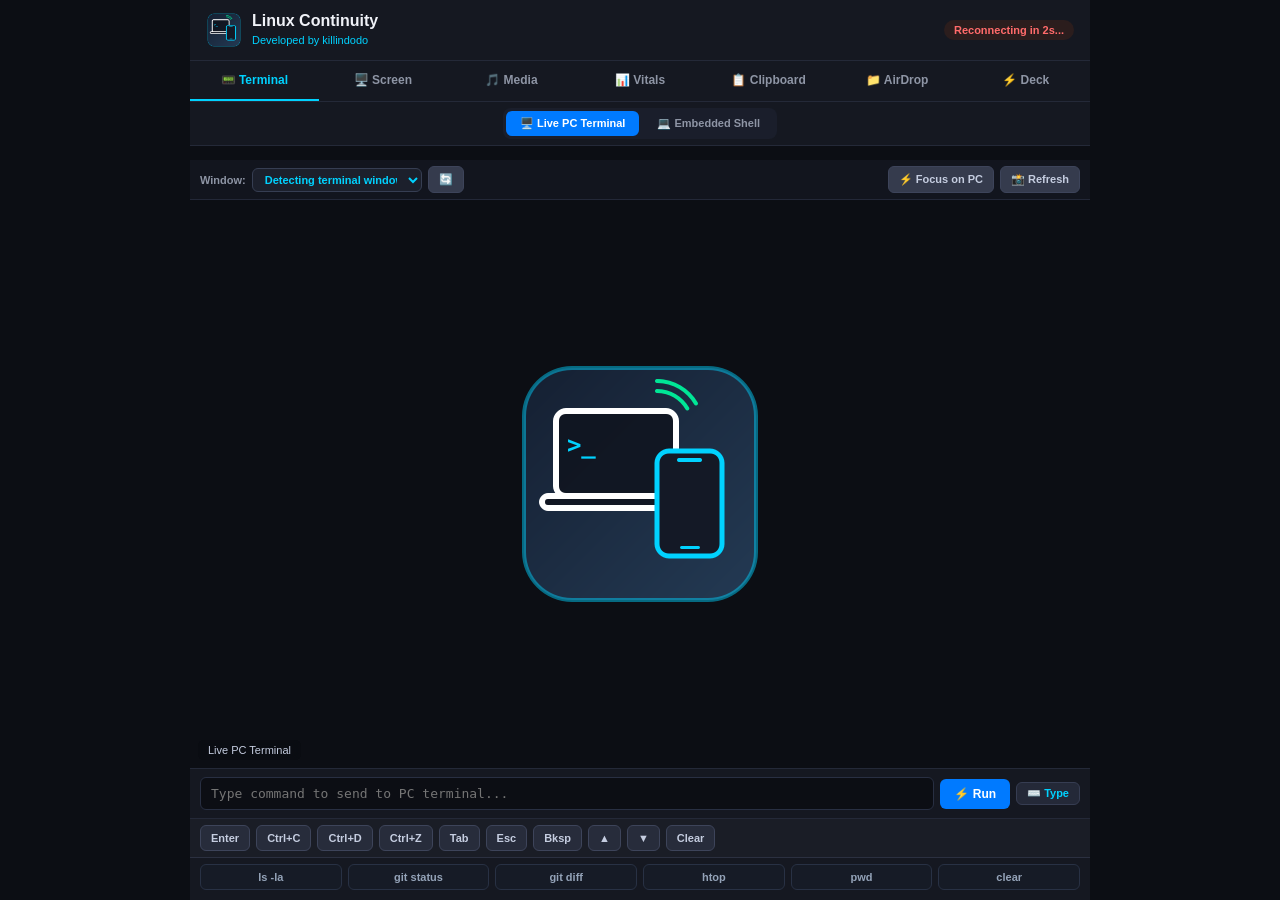
==== commit eedcb969: "feat: Option A - Live PC Desktop Terminal window mirror, remote typing, and macro execution" ====
--- a/templates/index.html
+++ b/templates/index.html
@@ -45,8 +45,77 @@
     <!-- Main Content Panels -->
     <main class="panel-content">
       <!-- 1. Terminal Panel -->
+      <!-- 1. Terminal Panel (Live Desktop Window Controller + Embedded Shell) -->
       <section id="tab-terminal" class="tab-pane active">
-        <div class="terminal-container">
+        <!-- Sub-Mode Switcher: Live PC Terminal (Option A) vs Embedded Shell -->
+        <div class="screen-mode-bar" style="margin: 0; padding: 6px 10px; background: var(--card-bg); border-bottom: 1px solid var(--card-border);">
+          <div class="mode-tabs">
+            <button id="btnTermModeDesktop" class="submode-btn active">🖥️ Live PC Terminal</button>
+            <button id="btnTermModeEmbedded" class="submode-btn">💻 Embedded Shell</button>
+          </div>
+        </div>
+
+        <!-- Mode 1: Live PC Desktop Terminal Controller (Active by default) -->
+        <div id="desktopTermContainer" class="desktop-term-wrapper">
+          <!-- Window Selector & Actions Bar -->
+          <div class="term-session-bar" style="border-top: none;">
+            <div class="session-selector">
+              <label for="desktopWinSelect">Window:</label>
+              <select id="desktopWinSelect" style="max-width: 170px;">
+                <option value="">Detecting terminal windows...</option>
+              </select>
+              <button class="kbtn action" id="btnRefreshDesktopWins" title="Refresh window list">🔄</button>
+            </div>
+            <div class="session-actions">
+              <button class="kbtn action" id="btnFocusDesktopWin" title="Focus window on PC desktop">⚡ Focus on PC</button>
+              <button class="kbtn action" id="btnDesktopSnapshot" title="Take immediate frame snapshot">📸 Refresh</button>
+            </div>
+          </div>
+
+          <!-- Live Desktop Terminal Frame Viewport -->
+          <div class="desktop-term-viewport" id="desktopTermViewport">
+            <img id="desktopTermImg" src="/static/icons/icon.png" alt="Desktop Terminal Window" draggable="false">
+            <div id="desktopTermOverlay" class="cam-overlay">
+              <span id="desktopTermStatus">Live PC Terminal</span>
+            </div>
+          </div>
+
+          <!-- Command Input & Typing Form -->
+          <div class="desktop-term-cmd-bar">
+            <div class="cmd-input-row">
+              <input type="text" id="desktopTermInput" placeholder="Type command to send to PC terminal..." autocomplete="off">
+              <button id="btnSendDesktopRun" class="btn-primary-sm" title="Type command and press Enter">⚡ Run</button>
+              <button id="btnSendDesktopType" class="btn-sm" title="Type without pressing Enter">⌨️ Type</button>
+            </div>
+          </div>
+
+          <!-- Common Keys Row -->
+          <div class="key-toolbar">
+            <button class="kbtn dkey" data-dkey="Return">Enter</button>
+            <button class="kbtn dkey" data-dkey="ctrl+c">Ctrl+C</button>
+            <button class="kbtn dkey" data-dkey="ctrl+d">Ctrl+D</button>
+            <button class="kbtn dkey" data-dkey="ctrl+z">Ctrl+Z</button>
+            <button class="kbtn dkey" data-dkey="Tab">Tab</button>
+            <button class="kbtn dkey" data-dkey="Escape">Esc</button>
+            <button class="kbtn dkey" data-dkey="BackSpace">Bksp</button>
+            <button class="kbtn dkey" data-dkey="Up">▲</button>
+            <button class="kbtn dkey" data-dkey="Down">▼</button>
+            <button class="kbtn dkey" data-dkey="clear">Clear</button>
+          </div>
+
+          <!-- Quick Macro Command Chips -->
+          <div class="desktop-term-macros">
+            <button class="btn-chip dmacro" data-macro="ls -la">ls -la</button>
+            <button class="btn-chip dmacro" data-macro="git status">git status</button>
+            <button class="btn-chip dmacro" data-macro="git diff">git diff</button>
+            <button class="btn-chip dmacro" data-macro="htop">htop</button>
+            <button class="btn-chip dmacro" data-macro="pwd">pwd</button>
+            <button class="btn-chip dmacro" data-macro="clear">clear</button>
+          </div>
+        </div>
+
+        <!-- Mode 2: Embedded Shell Container (Hidden by default) -->
+        <div id="embeddedTermContainer" class="terminal-container" style="display: none;">
           <!-- Session Switcher & Control Header -->
           <div class="term-session-bar">
             <div class="session-selector">
@@ -145,7 +214,15 @@
               </div>
               <div class="trackpad-pointer" id="trackpadPointer"></div>
             </div>
-            
+
+            <div class="trackpad-sens-bar">
+              <div class="sens-header">
+                <span>⚡ Cursor Sensitivity</span>
+                <span id="tpSensVal" class="sens-val-badge">1.5x</span>
+              </div>
+              <input type="range" id="tpSensSlider" min="0.5" max="3.5" step="0.1" value="1.5" class="slider-vol">
+            </div>
+
             <div class="trackpad-buttons">
               <button id="btnTrackpadLeft" class="btn-tp">Left Click</button>
               <button id="btnTrackpadMiddle" class="btn-tp">Middle</button>
@@ -365,32 +442,67 @@
 
       <!-- 7. Deck, Power & System Panel -->
       <section id="tab-system" class="tab-pane">
-        <!-- 1-Click App Launcher Deck -->
-        <div class="card">
-          <div class="card-header">
-            <h3>🚀 1-Click App Launcher</h3>
+        <!-- Quick Launch Deck -->
+        <div class="card">
+          <div class="card-header">
+            <h3>🚀 Quick Actions</h3>
           </div>
           <div class="action-grid">
             <button class="action-card" data-app="terminal">
               <span class="act-icon">💻</span>
               <span class="act-title">Terminal</span>
             </button>
-            <button class="action-card" data-app="files">
-              <span class="act-icon">📂</span>
-              <span class="act-title">File Manager</span>
+            <button class="action-card" data-app="camera">
+              <span class="act-icon">📷</span>
+              <span class="act-title">PC Camera</span>
             </button>
             <button class="action-card" data-app="browser">
               <span class="act-icon">🌐</span>
               <span class="act-title">Browser</span>
             </button>
-            <button class="action-card" data-app="editor">
-              <span class="act-icon">📝</span>
-              <span class="act-title">VS Code</span>
-            </button>
             <button class="action-card" data-app="settings">
               <span class="act-icon">⚙️</span>
               <span class="act-title">Settings</span>
             </button>
+          </div>
+        </div>
+
+        <!-- Remote Camera & Microphone Monitor -->
+        <div class="card">
+          <div class="card-header">
+            <h3>📷 PC Camera & 🎙️ Mic Stream</h3>
+            <span id="camStatusBadge" class="status-pill status-idle">Ready</span>
+          </div>
+
+          <!-- Camera Live Feed / Snapshot Section -->
+          <div class="cam-preview-box" id="camPreviewBox">
+            <img id="camImg" src="/static/icons/icon.png" alt="PC Webcam" draggable="false">
+            <div id="camOverlay" class="cam-overlay">
+              <span id="camOverlayText">Tap "Start Live Camera" or "Take Photo"</span>
+            </div>
+          </div>
+
+          <div class="cam-controls-row">
+            <button id="btnToggleCamStream" class="kbtn action">▶ Start Live Camera</button>
+            <button id="btnCamSnapshot" class="kbtn action">📸 Take Photo</button>
+            <button id="btnOpenPcCamApp" class="kbtn action">🖥️ Open on PC</button>
+          </div>
+
+          <div class="mic-stream-box" style="margin-top: 14px; border-top: 1px solid var(--card-border); padding-top: 14px;">
+            <div class="mic-status-row">
+              <div class="mic-info">
+                <span class="mic-title" style="font-weight: 600; font-size: 13px; color: var(--text-main);">🎙️ PC Microphone Audio</span>
+                <p id="micStatusText" style="font-size: 11px; color: var(--text-muted); margin-top: 2px;">Stream live audio from Linux PC to phone</p>
+              </div>
+              <div id="micWaveform" class="mic-waveform" style="display:none;">
+                <span></span><span></span><span></span><span></span><span></span>
+              </div>
+            </div>
+
+            <div class="mic-actions-row" style="margin-top: 10px;">
+              <button id="btnToggleMicListen" class="btn-primary" style="width: 100%;">🎧 Listen to PC Mic</button>
+            </div>
+            <audio id="micAudioPlayer" preload="none" style="display:none;"></audio>
           </div>
         </div>
 
@@ -435,31 +547,26 @@
           </div>
         </div>
 
-        <!-- Remote Connectivity (Cloudflare & Tailscale) -->
-        <div class="card">
-          <div class="card-header">
-            <h3>🌐 Remote Connectivity</h3>
+        <!-- Remote Connectivity (Tailscale Mesh VPN) -->
+        <div class="card">
+          <div class="card-header">
+            <h3>🌐 Tailscale Remote Access</h3>
             <button id="btnRefreshTunnelStatus" class="btn-sm">Refresh</button>
           </div>
           
           <div class="remote-tunnel-box">
             <div class="remote-row">
-              <span class="remote-label">Cloudflare HTTPS:</span>
-              <span class="remote-val" id="remoteTunnelStatus">Inactive</span>
-            </div>
-            <div class="remote-actions-row">
-              <button id="btnTogglePublicTunnel" class="btn-sm">⚡ Start Public Tunnel</button>
-              <button id="btnCopyTunnelUrl" class="btn-sm" style="display:none;">📋 Copy URL</button>
+              <span class="remote-label">Tailscale Node IP:</span>
+              <span class="remote-val" id="remoteTailscaleIp">Detecting...</span>
+            </div>
+            <div class="remote-actions-row" style="margin-top: 8px;">
+              <button id="btnCopyTailscaleUrl" class="btn-sm">📋 Copy Web App Link</button>
             </div>
           </div>
 
           <div class="remote-tunnel-box" style="margin-top: 10px;">
             <div class="remote-row">
-              <span class="remote-label">Tailscale Mesh VPN:</span>
-              <span class="remote-val" id="remoteTailscaleIp">...</span>
-            </div>
-            <div class="remote-row" style="margin-top: 6px;">
-              <span class="remote-label">SSH Remote Command:</span>
+              <span class="remote-label">SSH Remote Terminal:</span>
             </div>
             <div class="code-box" id="remoteSshCmd">ssh killindodo@...</div>
             <button id="btnCopySshCmd" class="btn-sm" style="margin-top: 6px;">📋 Copy SSH Command</button>
@@ -509,6 +616,6 @@
 
   <script src="/static/js/xterm.js"></script>
   <script src="/static/js/xterm-addon-fit.js"></script>
-  <script src="/static/js/app.js?v=2.0"></script>
+  <script src="/static/js/app.js?v=2.3"></script>
 </body>
 </html>
--- a/static/css/style.css
+++ b/static/css/style.css
@@ -23,6 +23,7 @@
   background-color: var(--bg-dark);
   color: var(--text-main);
   height: 100vh;
+  height: 100dvh;
   overflow: hidden;
 }
 
@@ -30,6 +31,7 @@
   display: flex;
   flex-direction: column;
   height: 100vh;
+  height: 100dvh;
   max-width: 900px;
   margin: 0 auto;
 }
@@ -322,10 +324,18 @@
 }
 
 /* File List */
+.files-list,
 .file-list {
   list-style: none;
   max-height: 240px;
   overflow-y: auto;
+}
+
+.file-loading {
+  font-size: 12px;
+  color: var(--text-muted);
+  text-align: center;
+  padding: 14px;
 }
 
 .file-item {
@@ -556,6 +566,7 @@
   gap: 6px;
 }
 
+.pts-drawer,
 .procs-drawer {
   background-color: #12151e;
   border-bottom: 2px solid var(--accent);
@@ -564,6 +575,7 @@
   overflow-y: auto;
 }
 
+.pts-header,
 .drawer-header {
   display: flex;
   justify-content: space-between;
@@ -571,6 +583,7 @@
   margin-bottom: 8px;
 }
 
+.pts-header h4,
 .drawer-header h4 {
   font-size: 12px;
   color: #00d2ff;
@@ -622,6 +635,7 @@
   color: #50fa7b;
 }
 
+.pts-loading,
 .procs-loading {
   font-size: 12px;
   color: var(--text-muted);
@@ -892,6 +906,20 @@
   cursor: crosshair;
 }
 
+.trackpad-pointer {
+  position: absolute;
+  width: 22px;
+  height: 22px;
+  border-radius: 50%;
+  background: rgba(0, 210, 255, 0.3);
+  border: 2px solid var(--accent-cyan);
+  pointer-events: none;
+  transform: translate(-50%, -50%);
+  display: none;
+  box-shadow: 0 0 12px rgba(0, 210, 255, 0.6);
+  z-index: 10;
+}
+
 .trackpad-hint {
   text-align: center;
   color: var(--text-muted);
@@ -909,6 +937,32 @@
 .trackpad-hint small {
   font-size: 10px;
   opacity: 0.7;
+}
+
+.trackpad-sens-bar {
+  margin: 0 10px 10px 10px;
+  background: #141722;
+  border: 1px solid var(--card-border);
+  border-radius: 10px;
+  padding: 10px 14px;
+}
+
+.sens-header {
+  display: flex;
+  justify-content: space-between;
+  align-items: center;
+  font-size: 12px;
+  font-weight: 600;
+  color: #c5cde0;
+  margin-bottom: 8px;
+}
+
+.sens-val-badge {
+  color: var(--accent-cyan);
+  background: rgba(0, 210, 255, 0.12);
+  padding: 2px 8px;
+  border-radius: 6px;
+  font-family: monospace;
 }
 
 .trackpad-buttons {
@@ -1213,3 +1267,148 @@
   border-color: var(--accent);
 }
 
+/* Camera Preview & Mic Stream */
+.cam-preview-box {
+  width: 100%;
+  height: 220px;
+  background-color: #0c0e14;
+  border-radius: 10px;
+  overflow: hidden;
+  position: relative;
+  display: flex;
+  align-items: center;
+  justify-content: center;
+  border: 1px solid var(--card-border);
+}
+
+.cam-preview-box img {
+  width: 100%;
+  height: 100%;
+  object-fit: cover;
+  display: block;
+}
+
+.cam-overlay {
+  position: absolute;
+  bottom: 8px;
+  left: 8px;
+  background: rgba(10, 12, 18, 0.75);
+  backdrop-filter: blur(4px);
+  padding: 4px 10px;
+  border-radius: 6px;
+  font-size: 11px;
+  color: #c5cde0;
+  pointer-events: none;
+}
+
+.cam-controls-row {
+  display: flex;
+  gap: 8px;
+  margin-top: 10px;
+}
+
+.cam-controls-row button {
+  flex: 1;
+}
+
+/* Mic Waveform pulse */
+.mic-status-row {
+  display: flex;
+  justify-content: space-between;
+  align-items: center;
+}
+
+.mic-waveform {
+  display: flex;
+  align-items: center;
+  gap: 3px;
+  height: 20px;
+}
+
+.mic-waveform span {
+  display: inline-block;
+  width: 3px;
+  height: 100%;
+  background-color: var(--accent-cyan);
+  border-radius: 2px;
+  animation: mic-wave 1s ease-in-out infinite alternate;
+}
+
+.mic-waveform span:nth-child(2) { animation-delay: 0.15s; height: 60%; }
+.mic-waveform span:nth-child(3) { animation-delay: 0.3s; height: 90%; }
+.mic-waveform span:nth-child(4) { animation-delay: 0.45s; height: 40%; }
+.mic-waveform span:nth-child(5) { animation-delay: 0.6s; height: 75%; }
+
+@keyframes mic-wave {
+  0% { transform: scaleY(0.2); }
+  100% { transform: scaleY(1.0); }
+}
+
+/* Desktop Terminal Mirror & Remote Control */
+.desktop-term-wrapper {
+  display: flex;
+  flex-direction: column;
+  height: 100%;
+  background-color: var(--bg-dark);
+}
+
+.desktop-term-viewport {
+  flex: 1;
+  min-height: 280px;
+  background-color: #0c0e14;
+  position: relative;
+  overflow: auto;
+  display: flex;
+  align-items: center;
+  justify-content: center;
+  border-bottom: 1px solid var(--card-border);
+}
+
+.desktop-term-viewport img {
+  max-width: 100%;
+  height: auto;
+  object-fit: contain;
+  display: block;
+}
+
+.desktop-term-cmd-bar {
+  padding: 8px 10px;
+  background-color: var(--card-bg);
+  border-bottom: 1px solid var(--card-border);
+}
+
+.cmd-input-row {
+  display: flex;
+  gap: 6px;
+  align-items: center;
+}
+
+.cmd-input-row input {
+  flex: 1;
+  background-color: #0c0e14;
+  border: 1px solid #282f42;
+  border-radius: 6px;
+  padding: 8px 10px;
+  color: #50fa7b;
+  font-family: monospace;
+  font-size: 13px;
+  outline: none;
+}
+
+.cmd-input-row input:focus {
+  border-color: var(--accent-cyan);
+}
+
+.desktop-term-macros {
+  display: flex;
+  gap: 6px;
+  padding: 6px 10px 10px 10px;
+  overflow-x: auto;
+  background-color: var(--card-bg);
+}
+
+.desktop-term-macros::-webkit-scrollbar {
+  display: none;
+}
+
+
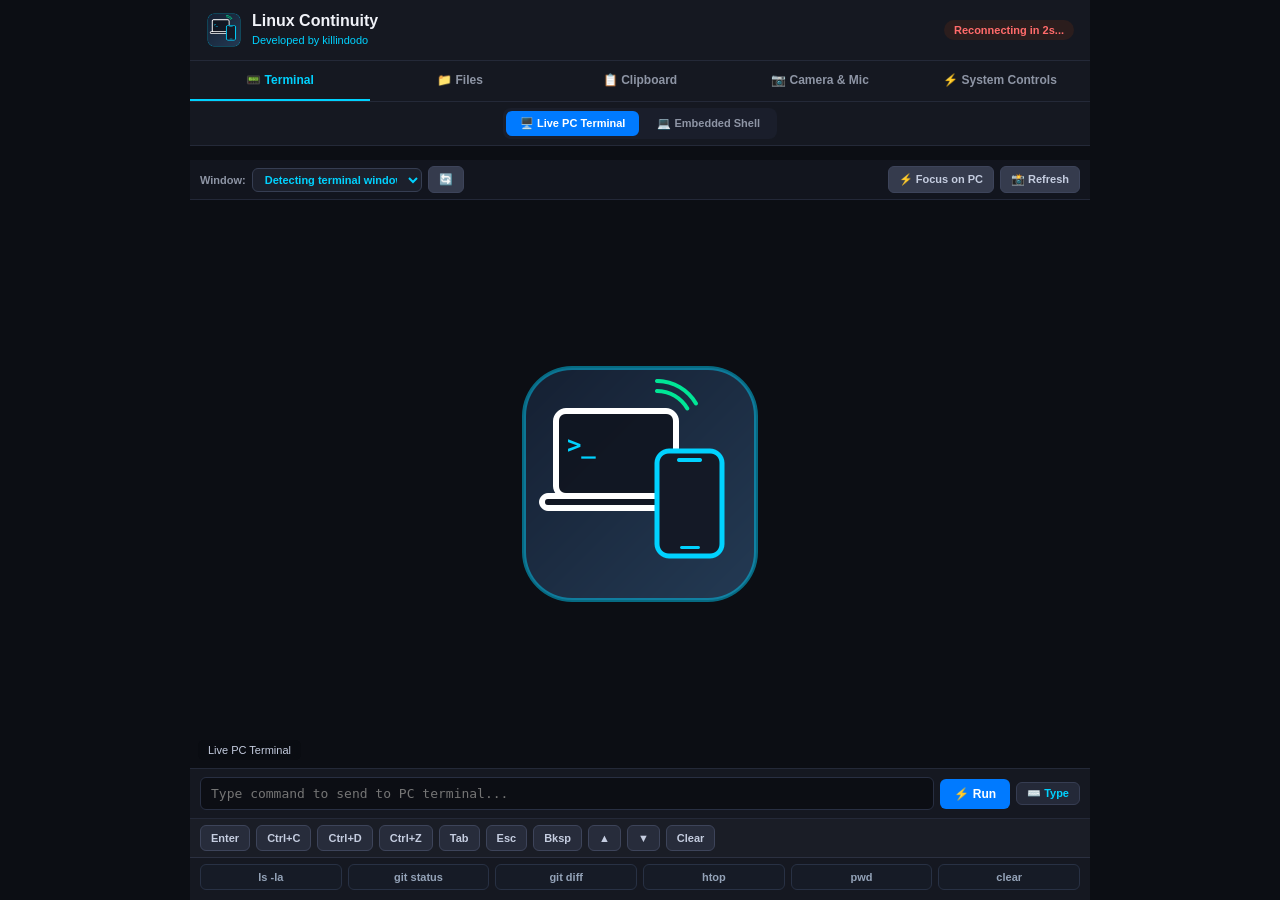
==== commit 7d77dacb: "Add Tailscale deck toggle, PC directory browser with default location saving, remove screen mirror, " ====
--- a/templates/index.html
+++ b/templates/index.html
@@ -31,23 +31,20 @@
       <div id="connStatus" class="status-badge disconnected">Connecting...</div>
     </header>
 
-    <!-- Navigation Tabs -->
+    <!-- Navigation Tabs: Dedicated Continuity Apps + System Controls -->
     <nav class="tabs-nav">
       <button class="tab-btn active" data-tab="terminal">📟 Terminal</button>
-      <button class="tab-btn" data-tab="screen">🖥️ Screen</button>
-      <button class="tab-btn" data-tab="media">🎵 Media</button>
-      <button class="tab-btn" data-tab="vitals">📊 Vitals</button>
+      <button class="tab-btn" data-tab="files">📁 Files</button>
       <button class="tab-btn" data-tab="clipboard">📋 Clipboard</button>
-      <button class="tab-btn" data-tab="files">📁 AirDrop</button>
-      <button class="tab-btn" data-tab="system">⚡ Deck</button>
+      <button class="tab-btn" data-tab="av">📷 Camera & Mic</button>
+      <button class="tab-btn" data-tab="system">⚡ System Controls</button>
     </nav>
 
     <!-- Main Content Panels -->
     <main class="panel-content">
-      <!-- 1. Terminal Panel -->
       <!-- 1. Terminal Panel (Live Desktop Window Controller + Embedded Shell) -->
       <section id="tab-terminal" class="tab-pane active">
-        <!-- Sub-Mode Switcher: Live PC Terminal (Option A) vs Embedded Shell -->
+        <!-- Sub-Mode Switcher: Live PC Terminal vs Embedded Shell -->
         <div class="screen-mode-bar" style="margin: 0; padding: 6px 10px; background: var(--card-bg); border-bottom: 1px solid var(--card-border);">
           <div class="mode-tabs">
             <button id="btnTermModeDesktop" class="submode-btn active">🖥️ Live PC Terminal</button>
@@ -165,97 +162,201 @@
         </div>
       </section>
 
-      <!-- 2. Screen Mirror & Virtual Trackpad Panel -->
-      <section id="tab-screen" class="tab-pane">
-        <div class="screen-wrapper">
-          <!-- Mode Switcher: Mirror vs Trackpad -->
-          <div class="screen-mode-bar">
-            <div class="mode-tabs">
-              <button id="btnSubModeMirror" class="submode-btn active">🖥️ Screen View</button>
-              <button id="btnSubModeTrackpad" class="submode-btn">🖱️ Virtual Trackpad</button>
-            </div>
-          </div>
-
-          <!-- Screen Mirror View Sub-panel -->
-          <div id="screenMirrorSubpanel">
-            <div class="screen-toolbar">
-              <div class="st-left">
-                <label for="screenRefreshRate">Rate:</label>
-                <select id="screenRefreshRate">
-                  <option value="1000">Live 1s</option>
-                  <option value="2000" selected>2s</option>
-                  <option value="4000">4s</option>
-                  <option value="0">Manual</option>
-                </select>
-                <button id="btnScreenManualRefresh" class="kbtn action">🔄 Refresh</button>
-              </div>
-              <div class="st-right">
-                <span class="click-mode-label">Tap:</span>
-                <button class="click-mode-btn active" data-btn="1" id="modeLeft">Left</button>
-                <button class="click-mode-btn" data-btn="3" id="modeRight">Right</button>
-                <button class="click-mode-btn" data-btn="double" id="modeDouble">Double</button>
-              </div>
-            </div>
-
-            <div class="screen-viewport" id="screenViewport">
-              <div class="screen-canvas-box" id="screenCanvasBox">
-                <img id="screenImg" src="/static/icons/icon.png" alt="Desktop Screen" draggable="false">
-                <div id="screenRipple" class="screen-ripple"></div>
-              </div>
-            </div>
-          </div>
-
-          <!-- Virtual Trackpad Sub-panel -->
-          <div id="trackpadSubpanel" style="display: none;">
-            <div class="trackpad-surface" id="trackpadSurface">
-              <div class="trackpad-hint">
-                <span>Touch & Drag to Move Cursor</span>
-                <small>1-Finger Tap = Left Click • 2-Finger Tap = Right Click • 2-Finger Drag = Scroll</small>
-              </div>
-              <div class="trackpad-pointer" id="trackpadPointer"></div>
-            </div>
-
-            <div class="trackpad-sens-bar">
-              <div class="sens-header">
-                <span>⚡ Cursor Sensitivity</span>
-                <span id="tpSensVal" class="sens-val-badge">1.5x</span>
-              </div>
-              <input type="range" id="tpSensSlider" min="0.5" max="3.5" step="0.1" value="1.5" class="slider-vol">
-            </div>
-
-            <div class="trackpad-buttons">
-              <button id="btnTrackpadLeft" class="btn-tp">Left Click</button>
-              <button id="btnTrackpadMiddle" class="btn-tp">Middle</button>
-              <button id="btnTrackpadRight" class="btn-tp">Right Click</button>
-            </div>
-          </div>
-
-          <!-- Virtual Keyboard & Typing Controller -->
-          <div class="screen-kbd-bar">
-            <div class="s-keys-row">
-              <button class="kbtn s-key" data-skey="Return">Enter</button>
-              <button class="kbtn s-key" data-skey="BackSpace">Bksp</button>
-              <button class="kbtn s-key" data-skey="Tab">Tab</button>
-              <button class="kbtn s-key" data-skey="Escape">Esc</button>
-              <button class="kbtn s-key" data-skey="ctrl+c">Ctrl+C</button>
-              <button class="kbtn s-key" data-skey="super">Super</button>
-              <button class="kbtn s-key" data-skey="alt+Tab">Alt+Tab</button>
-              <button class="kbtn s-key" data-skey="space">Space</button>
-            </div>
-            <div class="screen-type-box">
-              <input type="text" id="screenTextInput" placeholder="Type text to send to active PC window...">
-              <button id="btnScreenSendText" class="btn-primary-sm">Send</button>
-            </div>
+      <!-- 2. File Hub & Browser Panel (Browse PC, Select & Save Destination, AirDrop Upload) -->
+      <section id="tab-files" class="tab-pane">
+        <!-- Target Save Location & Bookmarks Card -->
+        <div class="card">
+          <div class="card-header">
+            <h3>📂 Target Save Destination</h3>
+            <span id="targetDirBadge" class="status-pill status-idle">Active Folder</span>
+          </div>
+
+          <div class="target-folder-box">
+            <div class="target-path-row">
+              <span class="folder-pin-icon">📍</span>
+              <span id="currentTargetPathDisplay" class="target-path-text">/home/killindodo/Downloads</span>
+            </div>
+            <div class="target-actions-row">
+              <button id="btnSetAsDefaultDir" class="kbtn action highlight" title="Make this the permanent default save folder">
+                ⭐ Save as Default Location
+              </button>
+              <button id="btnBookmarkCurrentDir" class="kbtn action" title="Bookmark this folder in Quick Places">
+                🔖 Bookmark
+              </button>
+            </div>
+          </div>
+
+          <!-- Quick Places / Shortcuts Bar -->
+          <div class="quick-places-container">
+            <span class="quick-places-label">Quick Places:</span>
+            <div id="quickShortcutsBar" class="quick-places-chips">
+              <!-- Dynamically rendered shortcuts (Home, Downloads, Desktop, Docs, etc.) -->
+            </div>
+          </div>
+        </div>
+
+        <!-- File Upload Card (Uploads directly to selected folder) -->
+        <div class="card">
+          <div class="card-header">
+            <h3>📤 Upload File to PC</h3>
+            <span id="uploadDestHint" class="badge-sub">Saving to selected folder</span>
+          </div>
+          <div class="drop-zone" id="dropZone">
+            <span class="drop-icon">📁</span>
+            <p>Tap here or drop files to save to this folder</p>
+            <input type="file" id="fileInput" multiple style="display:none;">
+          </div>
+          <div id="uploadProgress" class="upload-progress" style="display:none;">
+            <div class="progress-bar">
+              <div id="progressBarFill" class="progress-fill"></div>
+            </div>
+            <span id="uploadStatusText">Uploading...</span>
+          </div>
+        </div>
+
+        <!-- Interactive PC Directory & File Browser Card -->
+        <div class="card">
+          <div class="card-header">
+            <h3>🖥️ PC Folder & File Browser</h3>
+            <div class="browser-header-tools">
+              <button id="btnBrowseUp" class="kbtn action" title="Go to parent directory">⬆️ Up</button>
+              <button id="btnCreateNewFolder" class="kbtn action" title="Create new directory in current folder">📁+ New</button>
+              <button id="btnRefreshBrowser" class="kbtn action" title="Refresh directory">🔄</button>
+            </div>
+          </div>
+
+          <!-- Breadcrumbs Bar -->
+          <div id="dirBreadcrumbs" class="dir-breadcrumbs-bar">
+            <!-- Dynamically populated breadcrumb links -->
+          </div>
+
+          <!-- Subdirectories Grid -->
+          <div class="browser-section-label">Subfolders:</div>
+          <div id="browserFoldersGrid" class="folders-grid">
+            <div class="file-loading">Loading folders...</div>
+          </div>
+
+          <!-- Files in current directory -->
+          <div class="browser-section-label" style="margin-top: 14px;">Files:</div>
+          <div id="browserFilesContainer" class="files-list-container">
+            <ul id="pcFilesList" class="files-list">
+              <li class="file-item empty">Loading files...</li>
+            </ul>
           </div>
         </div>
       </section>
 
-      <!-- 3. Media & Audio Panel -->
-      <section id="tab-media" class="tab-pane">
-        <!-- Now Playing Card -->
+      <!-- 3. Clipboard Sync Panel -->
+      <section id="tab-clipboard" class="tab-pane">
+        <div class="card">
+          <div class="card-header">
+            <h3>PC Clipboard (Live Sync)</h3>
+            <button id="btnCopyFromPc" class="btn-sm">Copy to Phone</button>
+          </div>
+          <div id="pcClipboardText" class="clipboard-box placeholder">
+            Waiting for clipboard content from PC...
+          </div>
+        </div>
+
+        <div class="card">
+          <div class="card-header">
+            <h3>Send to PC Clipboard</h3>
+          </div>
+          <textarea id="phoneClipboardInput" class="input-textarea" placeholder="Type or paste text here to immediately send to Linux PC..."></textarea>
+          <button id="btnSendToPc" class="btn-primary">⚡ Send to PC Clipboard</button>
+        </div>
+      </section>
+
+      <!-- 4. Dedicated Camera & Mic AV Stream Panel -->
+      <section id="tab-av" class="tab-pane">
+        <div class="card">
+          <div class="card-header">
+            <h3>📷 PC Camera & 🎙️ Mic Stream</h3>
+            <span id="camStatusBadge" class="status-pill status-idle">Ready</span>
+          </div>
+
+          <!-- Camera Live Feed / Snapshot Section -->
+          <div class="cam-preview-box" id="camPreviewBox">
+            <img id="camImg" src="/static/icons/icon.png" alt="PC Webcam" draggable="false">
+            <div id="camOverlay" class="cam-overlay">
+              <span id="camOverlayText">Tap "Start Live Camera" or "Take Photo"</span>
+            </div>
+          </div>
+
+          <div class="cam-controls-row">
+            <button id="btnToggleCamStream" class="kbtn action">▶ Start Live Camera</button>
+            <button id="btnCamSnapshot" class="kbtn action">📸 Take Photo</button>
+            <button id="btnOpenPcCamApp" class="kbtn action">🖥️ Open on PC</button>
+          </div>
+
+          <!-- Mic Section -->
+          <div class="mic-stream-box" style="margin-top: 14px; border-top: 1px solid var(--card-border); padding-top: 14px;">
+            <div class="mic-status-row">
+              <div class="mic-info">
+                <span class="mic-title" style="font-weight: 600; font-size: 13px; color: var(--text-main);">🎙️ PC Microphone Audio</span>
+                <p id="micStatusText" style="font-size: 11px; color: var(--text-muted); margin-top: 2px;">Stream live audio from Linux PC to phone</p>
+              </div>
+              <div id="micWaveform" class="mic-waveform" style="display:none;">
+                <span></span><span></span><span></span><span></span><span></span>
+              </div>
+            </div>
+
+            <div class="mic-actions-row" style="margin-top: 10px;">
+              <button id="btnToggleMicListen" class="btn-primary" style="width: 100%;">🎧 Listen to PC Mic</button>
+            </div>
+            <audio id="micAudioPlayer" preload="none" style="display:none;"></audio>
+          </div>
+        </div>
+      </section>
+
+      <!-- 5. Dedicated System Controls Menu (Deck, Tailscale Toggle, Media, Vitals, Power) -->
+      <section id="tab-system" class="tab-pane">
+        <!-- Tailscale Mesh Remote Access & ON/OFF Toggle -->
+        <div class="card">
+          <div class="card-header">
+            <h3>🌐 Tailscale Remote Access</h3>
+            <span id="tailscaleStatusBadge" class="status-pill status-idle">Checking...</span>
+          </div>
+
+          <div class="ts-deck-box">
+            <div class="ts-toggle-row">
+              <div class="ts-toggle-left">
+                <label class="toggle-switch">
+                  <input type="checkbox" id="tailscaleToggle">
+                  <span class="slider round"></span>
+                </label>
+                <div class="ts-toggle-labels">
+                  <span class="ts-title">Tailscale Mesh VPN</span>
+                  <span id="tailscaleToggleHint" class="ts-hint">Toggle connection on / off</span>
+                </div>
+              </div>
+              <button id="btnRefreshTunnelStatus" class="kbtn action" title="Refresh Tailscale status">🔄</button>
+            </div>
+
+            <div class="remote-tunnel-box" style="margin-top: 10px;">
+              <div class="remote-row">
+                <span class="remote-label">Tailscale Node IP:</span>
+                <span class="remote-val" id="remoteTailscaleIp">Detecting...</span>
+              </div>
+              <div class="remote-actions-row" style="margin-top: 8px;">
+                <button id="btnCopyTailscaleUrl" class="btn-sm">📋 Copy Web App Link</button>
+              </div>
+            </div>
+
+            <div class="remote-tunnel-box" style="margin-top: 10px;">
+              <div class="remote-row">
+                <span class="remote-label">SSH Remote Terminal:</span>
+              </div>
+              <div class="code-box" id="remoteSshCmd">ssh killindodo@...</div>
+              <button id="btnCopySshCmd" class="btn-sm" style="margin-top: 6px;">📋 Copy SSH Command</button>
+            </div>
+          </div>
+        </div>
+
+        <!-- Master Audio Volume & Media Player (MPRIS) -->
         <div class="card media-card">
           <div class="card-header">
-            <h3>Now Playing (MPRIS)</h3>
+            <h3>🎵 Audio & Now Playing</h3>
             <span id="mediaPlayerName" class="badge-sub">No Player</span>
           </div>
 
@@ -279,42 +380,37 @@
             <button class="media-btn" id="btnMediaNext" title="Next Track">⏭️</button>
             <button class="media-btn" id="btnMediaStop" title="Stop">⏹️</button>
           </div>
-        </div>
-
-        <!-- Master Volume Control Card -->
-        <div class="card">
-          <div class="card-header">
-            <h3>Master Audio Volume</h3>
-            <span id="volPercentBadge" class="badge-highlight">--%</span>
-          </div>
-          
-          <div class="vol-control-box">
-            <button id="btnToggleMute" class="btn-mute" title="Toggle Mute">🔊</button>
-            <input type="range" id="volumeSlider" min="0" max="150" value="50" class="slider-vol">
-          </div>
-
-          <div class="vol-presets">
-            <button class="btn-chip" data-vol="0">0%</button>
-            <button class="btn-chip" data-vol="25">25%</button>
-            <button class="btn-chip" data-vol="50">50%</button>
-            <button class="btn-chip" data-vol="75">75%</button>
-            <button class="btn-chip" data-vol="100">100%</button>
-          </div>
-        </div>
-      </section>
-
-      <!-- 4. System Vitals & Hardware Monitor Panel -->
-      <section id="tab-vitals" class="tab-pane">
-        <div class="card">
-          <div class="card-header">
-            <h3>🖥️ System Vitals</h3>
+
+          <!-- Master Volume Section -->
+          <div class="vol-control-section" style="margin-top: 14px; border-top: 1px solid var(--card-border); padding-top: 12px;">
+            <div class="vol-header-row" style="display: flex; justify-content: space-between; align-items: center; margin-bottom: 8px;">
+              <span style="font-weight: 600; font-size: 13px; color: var(--text-main);">🔊 Master Volume</span>
+              <span id="volPercentBadge" class="badge-highlight">--%</span>
+            </div>
+            <div class="vol-control-box">
+              <button id="btnToggleMute" class="btn-mute" title="Toggle Mute">🔊</button>
+              <input type="range" id="volumeSlider" min="0" max="150" value="50" class="slider-vol">
+            </div>
+            <div class="vol-presets">
+              <button class="btn-chip" data-vol="0">0%</button>
+              <button class="btn-chip" data-vol="25">25%</button>
+              <button class="btn-chip" data-vol="50">50%</button>
+              <button class="btn-chip" data-vol="75">75%</button>
+              <button class="btn-chip" data-vol="100">100%</button>
+            </div>
+          </div>
+        </div>
+
+        <!-- System Vitals & Hardware Monitor -->
+        <div class="card">
+          <div class="card-header">
+            <h3>📊 System Vitals</h3>
             <div class="vitals-header-actions">
               <span id="vitalsUptime" class="badge-sub">Uptime: --</span>
               <button id="btnRefreshVitals" class="btn-sm">🔄 Refresh</button>
             </div>
           </div>
 
-          <!-- Vitals Grid -->
           <div class="vitals-grid">
             <!-- CPU Card -->
             <div class="vital-tile">
@@ -387,65 +483,40 @@
             </div>
           </div>
         </div>
-      </section>
-
-      <!-- 5. Clipboard Panel -->
-      <section id="tab-clipboard" class="tab-pane">
-        <div class="card">
-          <div class="card-header">
-            <h3>PC Clipboard (Live Sync)</h3>
-            <button id="btnCopyFromPc" class="btn-sm">Copy to Phone</button>
-          </div>
-          <div id="pcClipboardText" class="clipboard-box placeholder">
-            Waiting for clipboard content from PC...
-          </div>
-        </div>
-
-        <div class="card">
-          <div class="card-header">
-            <h3>Send to PC Clipboard</h3>
-          </div>
-          <textarea id="phoneClipboardInput" class="input-textarea" placeholder="Type or paste text here to immediately send to Linux PC..."></textarea>
-          <button id="btnSendToPc" class="btn-primary">⚡ Send to PC Clipboard</button>
-        </div>
-      </section>
-
-      <!-- 6. AirDrop Files Panel -->
-      <section id="tab-files" class="tab-pane">
-        <div class="card">
-          <div class="card-header">
-            <h3>Send Files to Linux (~/Downloads)</h3>
-          </div>
-          <div class="drop-zone" id="dropZone">
-            <span class="drop-icon">📤</span>
-            <p>Tap here or drop files to send to PC</p>
-            <input type="file" id="fileInput" multiple style="display:none;">
-          </div>
-          <div id="uploadProgress" class="upload-progress" style="display:none;">
-            <div class="progress-bar">
-              <div id="progressBarFill" class="progress-fill"></div>
-            </div>
-            <span id="uploadStatusText">Uploading...</span>
-          </div>
-        </div>
-
-        <div class="card">
-          <div class="card-header">
-            <h3>Recent PC Files</h3>
-            <button id="btnRefreshFiles" class="btn-sm">Refresh</button>
-          </div>
-          <div id="pcFilesList" class="files-list">
-            <div class="file-loading">Loading recent files...</div>
-          </div>
-        </div>
-      </section>
-
-      <!-- 7. Deck, Power & System Panel -->
-      <section id="tab-system" class="tab-pane">
+
+        <!-- Power & Display Controls -->
+        <div class="card">
+          <div class="card-header">
+            <h3>⚡ Power & Display</h3>
+          </div>
+          <div class="action-grid">
+            <button class="action-card" data-power="lock">
+              <span class="act-icon">🔒</span>
+              <span class="act-title">Lock Screen</span>
+            </button>
+            <button class="action-card" data-power="display_off">
+              <span class="act-icon">🌙</span>
+              <span class="act-title">Screen Off</span>
+            </button>
+            <button class="action-card" data-power="suspend">
+              <span class="act-icon">💤</span>
+              <span class="act-title">Sleep PC</span>
+            </button>
+            <button class="action-card danger" data-power="reboot">
+              <span class="act-icon">🔄</span>
+              <span class="act-title">Reboot</span>
+            </button>
+            <button class="action-card danger" data-power="poweroff">
+              <span class="act-icon">🔌</span>
+              <span class="act-title">Shut Down</span>
+            </button>
+          </div>
+        </div>
+
         <!-- Quick Launch Deck -->
         <div class="card">
           <div class="card-header">
-            <h3>🚀 Quick Actions</h3>
+            <h3>🚀 Quick App Actions</h3>
           </div>
           <div class="action-grid">
             <button class="action-card" data-app="terminal">
@@ -467,74 +538,6 @@
           </div>
         </div>
 
-        <!-- Remote Camera & Microphone Monitor -->
-        <div class="card">
-          <div class="card-header">
-            <h3>📷 PC Camera & 🎙️ Mic Stream</h3>
-            <span id="camStatusBadge" class="status-pill status-idle">Ready</span>
-          </div>
-
-          <!-- Camera Live Feed / Snapshot Section -->
-          <div class="cam-preview-box" id="camPreviewBox">
-            <img id="camImg" src="/static/icons/icon.png" alt="PC Webcam" draggable="false">
-            <div id="camOverlay" class="cam-overlay">
-              <span id="camOverlayText">Tap "Start Live Camera" or "Take Photo"</span>
-            </div>
-          </div>
-
-          <div class="cam-controls-row">
-            <button id="btnToggleCamStream" class="kbtn action">▶ Start Live Camera</button>
-            <button id="btnCamSnapshot" class="kbtn action">📸 Take Photo</button>
-            <button id="btnOpenPcCamApp" class="kbtn action">🖥️ Open on PC</button>
-          </div>
-
-          <div class="mic-stream-box" style="margin-top: 14px; border-top: 1px solid var(--card-border); padding-top: 14px;">
-            <div class="mic-status-row">
-              <div class="mic-info">
-                <span class="mic-title" style="font-weight: 600; font-size: 13px; color: var(--text-main);">🎙️ PC Microphone Audio</span>
-                <p id="micStatusText" style="font-size: 11px; color: var(--text-muted); margin-top: 2px;">Stream live audio from Linux PC to phone</p>
-              </div>
-              <div id="micWaveform" class="mic-waveform" style="display:none;">
-                <span></span><span></span><span></span><span></span><span></span>
-              </div>
-            </div>
-
-            <div class="mic-actions-row" style="margin-top: 10px;">
-              <button id="btnToggleMicListen" class="btn-primary" style="width: 100%;">🎧 Listen to PC Mic</button>
-            </div>
-            <audio id="micAudioPlayer" preload="none" style="display:none;"></audio>
-          </div>
-        </div>
-
-        <!-- Power & Display Controls -->
-        <div class="card">
-          <div class="card-header">
-            <h3>⚡ Power & Display</h3>
-          </div>
-          <div class="action-grid">
-            <button class="action-card" data-power="lock">
-              <span class="act-icon">🔒</span>
-              <span class="act-title">Lock Screen</span>
-            </button>
-            <button class="action-card" data-power="display_off">
-              <span class="act-icon">🌙</span>
-              <span class="act-title">Screen Off</span>
-            </button>
-            <button class="action-card" data-power="suspend">
-              <span class="act-icon">💤</span>
-              <span class="act-title">Sleep PC</span>
-            </button>
-            <button class="action-card danger" data-power="reboot">
-              <span class="act-icon">🔄</span>
-              <span class="act-title">Reboot</span>
-            </button>
-            <button class="action-card danger" data-power="poweroff">
-              <span class="act-icon">🔌</span>
-              <span class="act-title">Shut Down</span>
-            </button>
-          </div>
-        </div>
-
         <!-- Send Desktop Notification -->
         <div class="card">
           <div class="card-header">
@@ -544,32 +547,6 @@
             <input type="text" id="notifTitleInput" placeholder="Notification Title (e.g. Call Alert)">
             <input type="text" id="notifMsgInput" placeholder="Message details...">
             <button id="btnSendNotification" class="btn-primary">Send Desktop Notification</button>
-          </div>
-        </div>
-
-        <!-- Remote Connectivity (Tailscale Mesh VPN) -->
-        <div class="card">
-          <div class="card-header">
-            <h3>🌐 Tailscale Remote Access</h3>
-            <button id="btnRefreshTunnelStatus" class="btn-sm">Refresh</button>
-          </div>
-          
-          <div class="remote-tunnel-box">
-            <div class="remote-row">
-              <span class="remote-label">Tailscale Node IP:</span>
-              <span class="remote-val" id="remoteTailscaleIp">Detecting...</span>
-            </div>
-            <div class="remote-actions-row" style="margin-top: 8px;">
-              <button id="btnCopyTailscaleUrl" class="btn-sm">📋 Copy Web App Link</button>
-            </div>
-          </div>
-
-          <div class="remote-tunnel-box" style="margin-top: 10px;">
-            <div class="remote-row">
-              <span class="remote-label">SSH Remote Terminal:</span>
-            </div>
-            <div class="code-box" id="remoteSshCmd">ssh killindodo@...</div>
-            <button id="btnCopySshCmd" class="btn-sm" style="margin-top: 6px;">📋 Copy SSH Command</button>
           </div>
         </div>
 
@@ -616,6 +593,6 @@
 
   <script src="/static/js/xterm.js"></script>
   <script src="/static/js/xterm-addon-fit.js"></script>
-  <script src="/static/js/app.js?v=2.3"></script>
+  <script src="/static/js/app.js?v=2.4"></script>
 </body>
 </html>
--- a/static/css/style.css
+++ b/static/css/style.css
@@ -1411,4 +1411,298 @@
   display: none;
 }
 
-
+/* ====================================================
+   Toggle Switch (iOS-Style Smooth Slider)
+   ==================================================== */
+.toggle-switch {
+  position: relative;
+  display: inline-block;
+  width: 48px;
+  height: 26px;
+  flex-shrink: 0;
+}
+
+.toggle-switch input {
+  opacity: 0;
+  width: 0;
+  height: 0;
+}
+
+.toggle-switch .slider {
+  position: absolute;
+  cursor: pointer;
+  top: 0;
+  left: 0;
+  right: 0;
+  bottom: 0;
+  background-color: #2b3245;
+  transition: .3s cubic-bezier(0.4, 0, 0.2, 1);
+  border-radius: 26px;
+  border: 1px solid #3c455c;
+}
+
+.toggle-switch .slider:before {
+  position: absolute;
+  content: "";
+  height: 20px;
+  width: 20px;
+  left: 2px;
+  bottom: 2px;
+  background-color: #fff;
+  transition: .3s cubic-bezier(0.4, 0, 0.2, 1);
+  border-radius: 50%;
+  box-shadow: 0 2px 4px rgba(0,0,0,0.3);
+}
+
+.toggle-switch input:checked + .slider {
+  background-color: #34c759;
+  border-color: #30b852;
+}
+
+.toggle-switch input:focus + .slider {
+  box-shadow: 0 0 1px #34c759;
+}
+
+.toggle-switch input:checked + .slider:before {
+  transform: translateX(22px);
+}
+
+/* Tailscale Deck Box */
+.ts-deck-box {
+  display: flex;
+  flex-direction: column;
+  gap: 10px;
+}
+
+.ts-toggle-row {
+  display: flex;
+  align-items: center;
+  justify-content: space-between;
+  background: #141722;
+  border: 1px solid #252b3c;
+  border-radius: 8px;
+  padding: 10px 12px;
+}
+
+.ts-toggle-left {
+  display: flex;
+  align-items: center;
+  gap: 12px;
+}
+
+.ts-toggle-labels {
+  display: flex;
+  flex-direction: column;
+}
+
+.ts-title {
+  font-size: 13px;
+  font-weight: 600;
+  color: var(--text-main);
+}
+
+.ts-hint {
+  font-size: 11px;
+  color: var(--text-muted);
+}
+
+/* ====================================================
+   File Hub & Folder Browser Styles
+   ==================================================== */
+.target-folder-box {
+  background: #141722;
+  border: 1px solid #252b3c;
+  border-radius: 8px;
+  padding: 12px;
+  margin-bottom: 12px;
+}
+
+.target-path-row {
+  display: flex;
+  align-items: center;
+  gap: 8px;
+  margin-bottom: 10px;
+}
+
+.folder-pin-icon {
+  font-size: 18px;
+}
+
+.target-path-text {
+  font-family: monospace;
+  font-size: 13px;
+  color: #00d2ff;
+  word-break: break-all;
+  font-weight: 600;
+}
+
+.target-actions-row {
+  display: flex;
+  gap: 8px;
+  flex-wrap: wrap;
+}
+
+.kbtn.action.highlight {
+  background: #1e3a8a;
+  border-color: #3b82f6;
+  color: #93c5fd;
+}
+
+.kbtn.action.highlight:hover {
+  background: #2563eb;
+  color: #fff;
+}
+
+.quick-places-container {
+  display: flex;
+  flex-direction: column;
+  gap: 6px;
+  margin-top: 4px;
+}
+
+.quick-places-label {
+  font-size: 11px;
+  font-weight: 600;
+  color: var(--text-muted);
+  text-transform: uppercase;
+  letter-spacing: 0.5px;
+}
+
+.quick-places-chips {
+  display: flex;
+  gap: 6px;
+  overflow-x: auto;
+  padding-bottom: 4px;
+}
+
+.quick-places-chips::-webkit-scrollbar {
+  display: none;
+}
+
+.quick-place-chip {
+  background: #1a1e2a;
+  border: 1px solid #2c3447;
+  color: #d1d5db;
+  border-radius: 16px;
+  padding: 5px 10px;
+  font-size: 12px;
+  white-space: nowrap;
+  cursor: pointer;
+  display: flex;
+  align-items: center;
+  gap: 5px;
+  transition: all 0.2s;
+}
+
+.quick-place-chip:hover,
+.quick-place-chip.active {
+  background: #23293a;
+  border-color: #00d2ff;
+  color: #00d2ff;
+}
+
+.browser-header-tools {
+  display: flex;
+  gap: 6px;
+  align-items: center;
+}
+
+.dir-breadcrumbs-bar {
+  display: flex;
+  align-items: center;
+  gap: 4px;
+  overflow-x: auto;
+  padding: 8px 10px;
+  background: #0c0e14;
+  border: 1px solid #222736;
+  border-radius: 6px;
+  margin-bottom: 12px;
+  font-family: monospace;
+  font-size: 12px;
+  white-space: nowrap;
+}
+
+.dir-breadcrumbs-bar::-webkit-scrollbar {
+  display: none;
+}
+
+.breadcrumb-crumb {
+  color: #9ca3af;
+  cursor: pointer;
+  padding: 2px 4px;
+  border-radius: 4px;
+  transition: background 0.15s;
+}
+
+.breadcrumb-crumb:hover {
+  background: #1f2535;
+  color: #fff;
+}
+
+.breadcrumb-crumb.active {
+  color: #00d2ff;
+  font-weight: bold;
+}
+
+.breadcrumb-sep {
+  color: #4b5563;
+  user-select: none;
+}
+
+.browser-section-label {
+  font-size: 11px;
+  font-weight: 700;
+  color: var(--text-muted);
+  text-transform: uppercase;
+  letter-spacing: 0.5px;
+  margin-bottom: 6px;
+}
+
+.folders-grid {
+  display: grid;
+  grid-template-columns: repeat(auto-fill, minmax(130px, 1fr));
+  gap: 8px;
+  margin-bottom: 10px;
+}
+
+.folder-card-btn {
+  background: #161a25;
+  border: 1px solid #283044;
+  border-radius: 8px;
+  padding: 8px 10px;
+  display: flex;
+  align-items: center;
+  gap: 8px;
+  cursor: pointer;
+  transition: all 0.2s;
+  text-align: left;
+  overflow: hidden;
+}
+
+.folder-card-btn:hover {
+  background: #1f2535;
+  border-color: #00d2ff;
+  transform: translateY(-1px);
+}
+
+.folder-card-icon {
+  font-size: 18px;
+  flex-shrink: 0;
+}
+
+.folder-card-name {
+  font-size: 12px;
+  font-weight: 500;
+  color: var(--text-main);
+  white-space: nowrap;
+  overflow: hidden;
+  text-overflow: ellipsis;
+}
+
+.files-list-container {
+  max-height: 320px;
+  overflow-y: auto;
+}
+
+
+
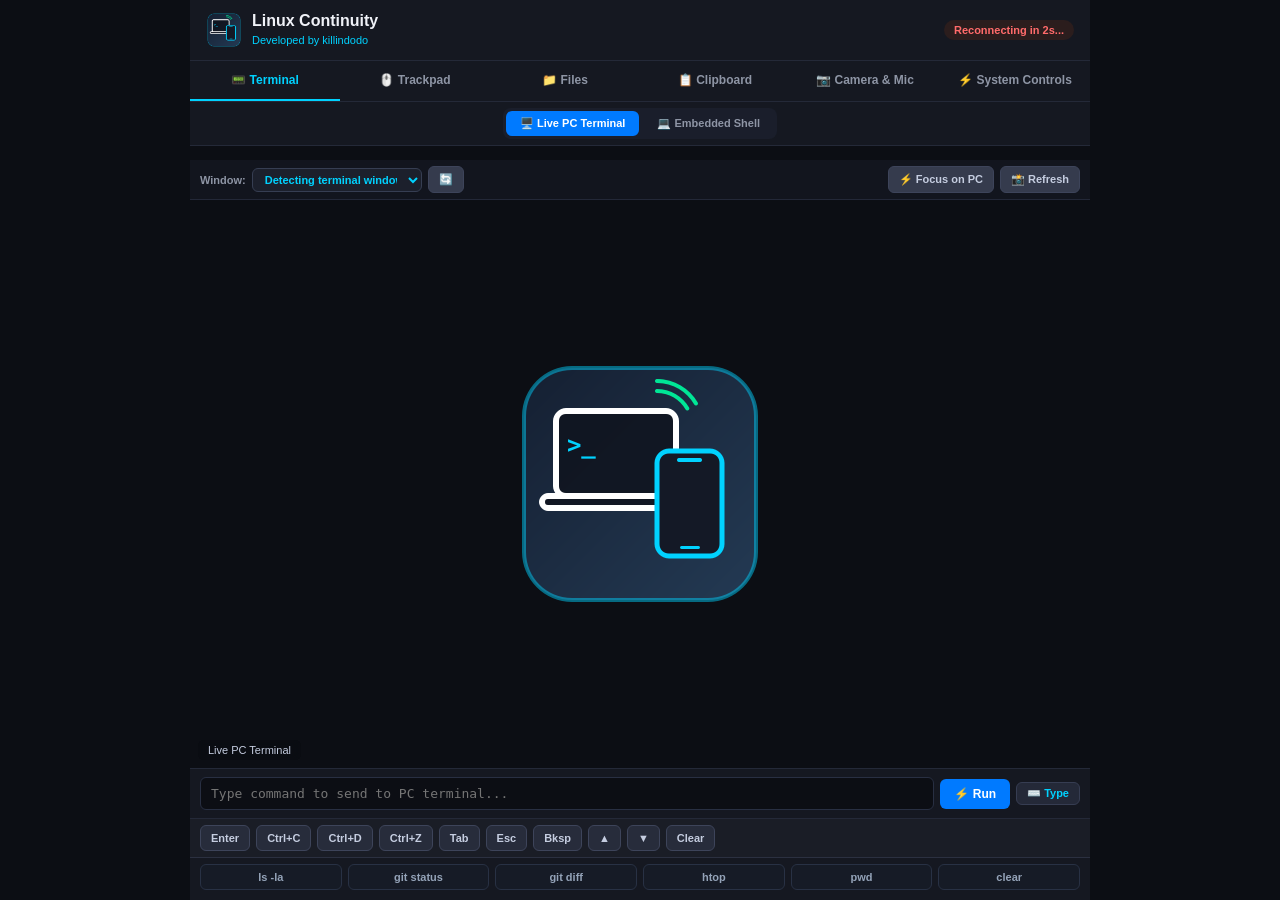
==== commit a11da230: "feat: Android companion app, zero-trust security gatekeeper, phone remote controls, and updated deve" ====
--- a/templates/index.html
+++ b/templates/index.html
@@ -34,6 +34,7 @@
     <!-- Navigation Tabs: Dedicated Continuity Apps + System Controls -->
     <nav class="tabs-nav">
       <button class="tab-btn active" data-tab="terminal">📟 Terminal</button>
+      <button class="tab-btn" data-tab="trackpad">🖱️ Trackpad</button>
       <button class="tab-btn" data-tab="files">📁 Files</button>
       <button class="tab-btn" data-tab="clipboard">📋 Clipboard</button>
       <button class="tab-btn" data-tab="av">📷 Camera & Mic</button>
@@ -162,7 +163,67 @@
         </div>
       </section>
 
-      <!-- 2. File Hub & Browser Panel (Browse PC, Select & Save Destination, AirDrop Upload) -->
+      <!-- 2. Trackpad & Remote Mouse Panel -->
+      <section id="tab-trackpad" class="tab-pane">
+        <div class="card" style="margin-bottom: 8px;">
+          <div class="card-header">
+            <h3>🖱️ Remote Trackpad & Mouse</h3>
+            <span id="trackpadStatus" class="status-pill status-active">Ready</span>
+          </div>
+
+          <!-- Sensitivity Slider Bar -->
+          <div class="trackpad-sens-bar">
+            <div class="sens-header">
+              <span>⚡ Pointer Speed & Sensitivity</span>
+              <span id="trackpadSensBadge" class="sens-val-badge">1.2x</span>
+            </div>
+            <input type="range" id="trackpadSensSlider" min="0.3" max="3.0" step="0.1" value="1.2" style="width: 100%; accent-color: var(--accent-cyan); cursor: pointer;">
+            <div style="display: flex; justify-content: space-between; font-size: 10px; color: var(--text-muted); margin-top: 4px;">
+              <span>0.3x Precision</span>
+              <span>1.2x Normal</span>
+              <span>3.0x Fast</span>
+            </div>
+          </div>
+
+          <!-- Touch Surface -->
+          <div id="trackpadSurface" class="trackpad-surface">
+            <div id="trackpadPointer" class="trackpad-pointer"></div>
+            <div class="trackpad-hint">
+              <span>🖱️ Touch & Slide to Move Mouse Cursor</span>
+              <small>Tap: Left Click • 2-Finger Tap: Right Click • Double-Tap: Open</small>
+            </div>
+          </div>
+
+          <!-- Physical Mouse Buttons -->
+          <div class="trackpad-buttons">
+            <button id="btnTpLeft" class="btn-tp">🖱️ Left Click</button>
+            <button id="btnTpMiddle" class="btn-tp">📜 Middle</button>
+            <button id="btnTpRight" class="btn-tp">🖱️ Right Click</button>
+            <button id="btnTpDrag" class="btn-tp" style="border-color: #3b4b6b;">🔒 Drag & Hold</button>
+          </div>
+
+          <!-- Scroll & Quick Keys Bar -->
+          <div class="key-toolbar" style="padding: 4px 10px 10px 10px;">
+            <button id="btnTpScrollUp" class="kbtn" style="flex: 1.2;">▲ Scroll Up</button>
+            <button id="btnTpScrollDown" class="kbtn" style="flex: 1.2;">▼ Scroll Down</button>
+            <button class="kbtn tp-key" data-tpkey="Return">Enter</button>
+            <button class="kbtn tp-key" data-tpkey="Escape">Esc</button>
+            <button class="kbtn tp-key" data-tpkey="super">Super / Win</button>
+            <button class="kbtn tp-key" data-tpkey="alt+Tab">Alt+Tab</button>
+          </div>
+
+          <!-- Collapsible Desktop Viewfinder Snapshot -->
+          <div style="padding: 0 10px 10px 10px;">
+            <button id="btnToggleTrackpadViewfinder" class="btn-sm" style="width: 100%; margin-bottom: 8px;">📸 Show / Hide PC Desktop Viewfinder</button>
+            <div id="trackpadViewfinderBox" style="display: none; position: relative; border-radius: 8px; overflow: hidden; border: 1px solid var(--card-border);">
+              <img id="trackpadScreenImg" src="/static/icons/icon.png" alt="Desktop Screen" style="width: 100%; display: block; border-radius: 8px;">
+              <button id="btnRefreshTrackpadScreen" class="kbtn action" style="position: absolute; top: 8px; right: 8px; z-index: 5;">🔄 Snapshot</button>
+            </div>
+          </div>
+        </div>
+      </section>
+
+      <!-- 3. File Hub & Browser Panel (Browse PC, Select & Save Destination, AirDrop Upload) -->
       <section id="tab-files" class="tab-pane">
         <!-- Target Save Location & Bookmarks Card -->
         <div class="card">
@@ -174,7 +235,7 @@
           <div class="target-folder-box">
             <div class="target-path-row">
               <span class="folder-pin-icon">📍</span>
-              <span id="currentTargetPathDisplay" class="target-path-text">/home/killindodo/Downloads</span>
+              <span id="currentTargetPathDisplay" class="target-path-text">~/Downloads</span>
             </div>
             <div class="target-actions-row">
               <button id="btnSetAsDefaultDir" class="kbtn action highlight" title="Make this the permanent default save folder">
@@ -347,7 +408,7 @@
               <div class="remote-row">
                 <span class="remote-label">SSH Remote Terminal:</span>
               </div>
-              <div class="code-box" id="remoteSshCmd">ssh killindodo@...</div>
+              <div class="code-box" id="remoteSshCmd">ssh user@host</div>
               <button id="btnCopySshCmd" class="btn-sm" style="margin-top: 6px;">📋 Copy SSH Command</button>
             </div>
           </div>
@@ -593,6 +654,6 @@
 
   <script src="/static/js/xterm.js"></script>
   <script src="/static/js/xterm-addon-fit.js"></script>
-  <script src="/static/js/app.js?v=2.4"></script>
+  <script src="/static/js/app.js?v=2.5"></script>
 </body>
 </html>
